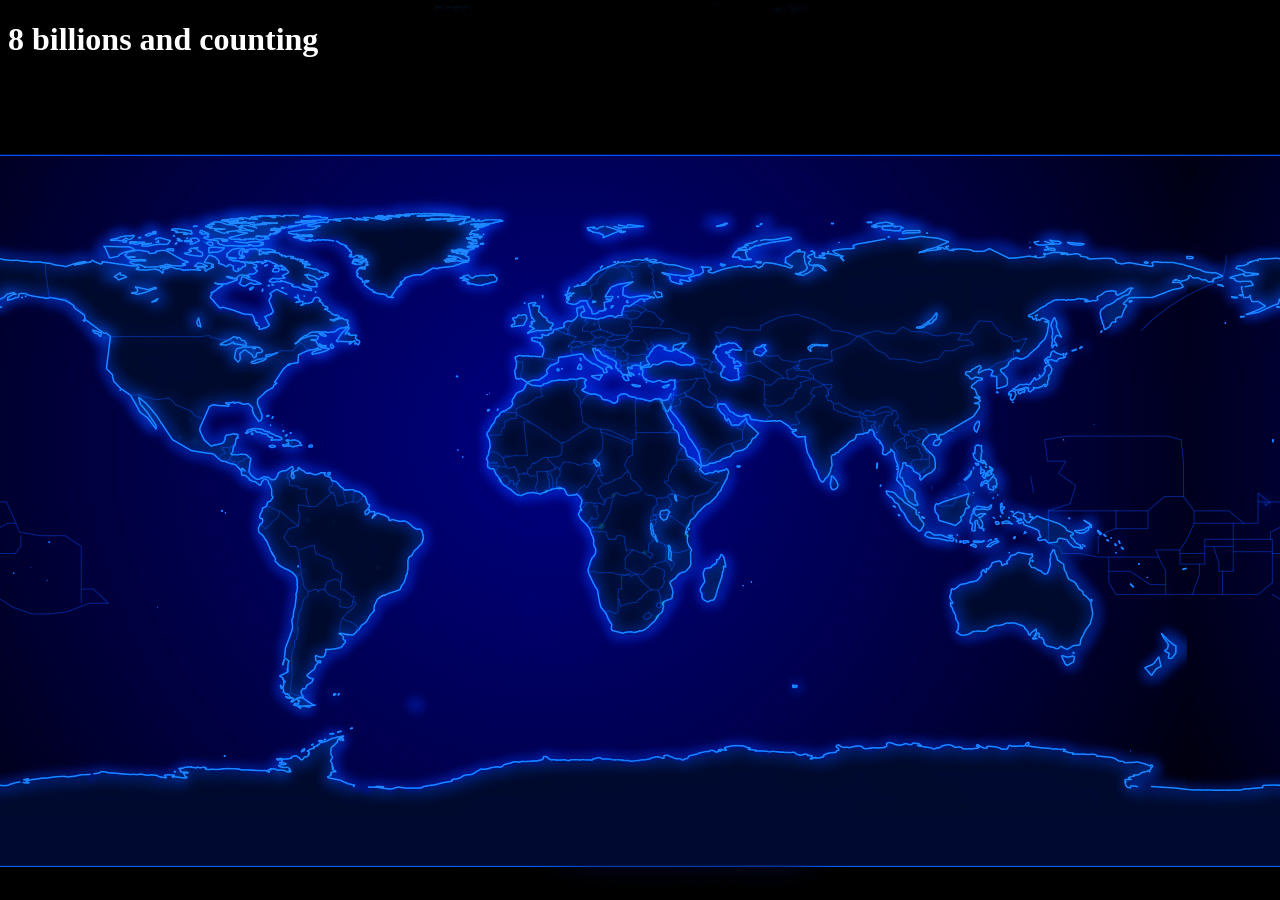
==== index.html @ 6c33806c "initial commit (if time travel was possible)" ====
<!DOCTYPE html>
<html>
    <head>
        <title>hello world</title>
    </head>
    <body>
        <h1 style="color:white;"> 8 billions and counting</h1>
        <p>Better at nights
            <style>
            body {
              background-image: url('planet_earth.jpeg');
            }
            </style>
        </p>
    </body>
</html>
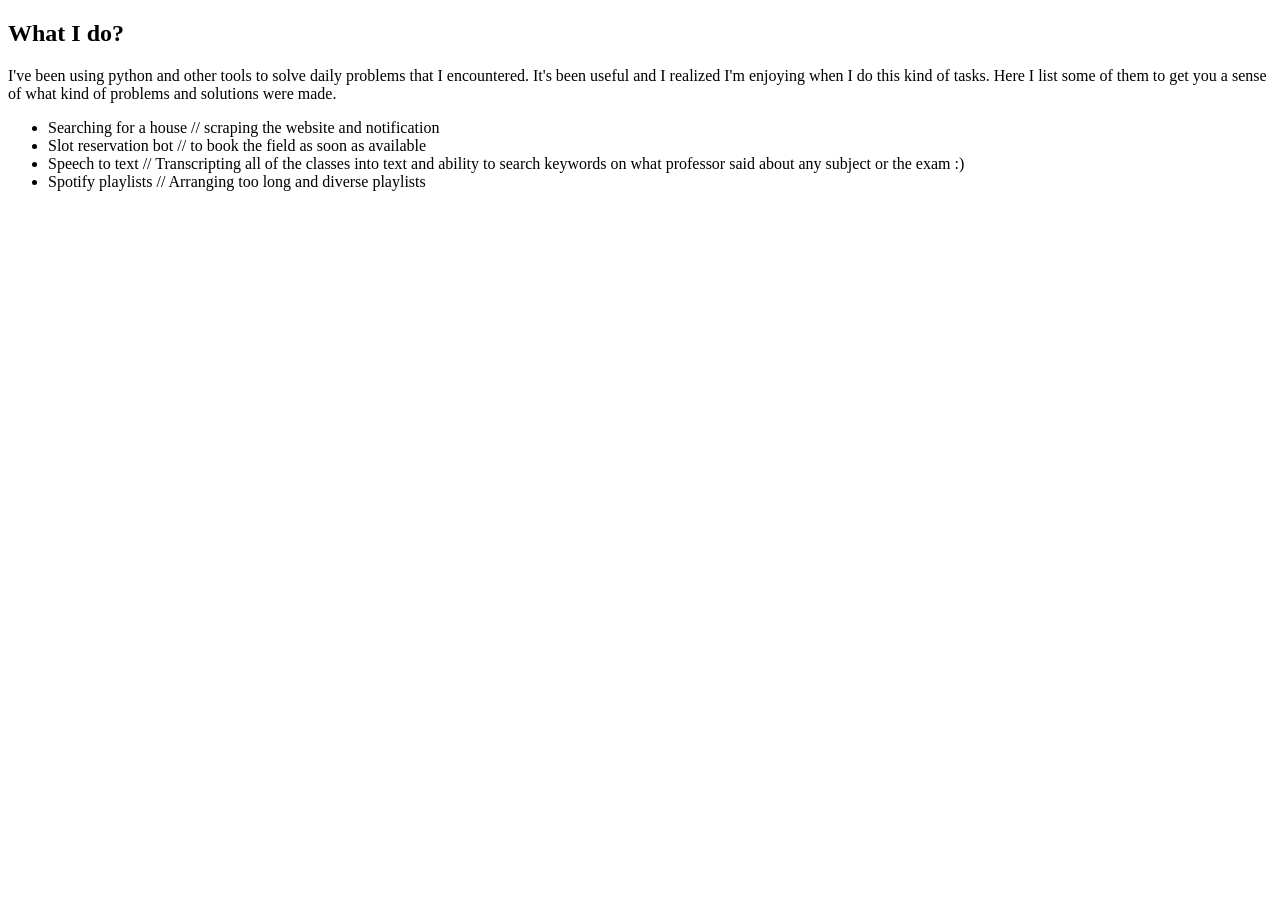
==== commit c1a1b9a4: "ver2" ====
--- a/index.html
+++ b/index.html
@@ -4,14 +4,15 @@
         <title>hello world</title>
     </head>
     <body>
-        <h1 style="color:white;"> 8 billions and counting</h1>
-        <p>Better at nights
-            <style>
-            body {
-              background-image: url('planet_earth.jpeg');
-            }
-            </style>
-        </p>
-    </body>
+        <h2>What I do?</h2>
+        <p> I've been using python and other tools to solve daily problems that I encountered. It's been useful and I realized I'm enjoying when I do this kind of tasks. Here I list some of them to get you a sense of what kind of problems and solutions were made.</p>
+        
+        <ul style="list-style-type:disc;">
+          <li>Searching for a house // scraping the website and notification</li>
+          <li>Slot reservation bot // to book the field as soon as available</li>
+          <li>Speech to text // Transcripting all of the classes into text and ability to search keywords on what professor said about any subject or the exam :) </li>
+          <li>Spotify playlists // Arranging too long and diverse playlists</li>
+        </ul>  
+            </body>
 </html>
 
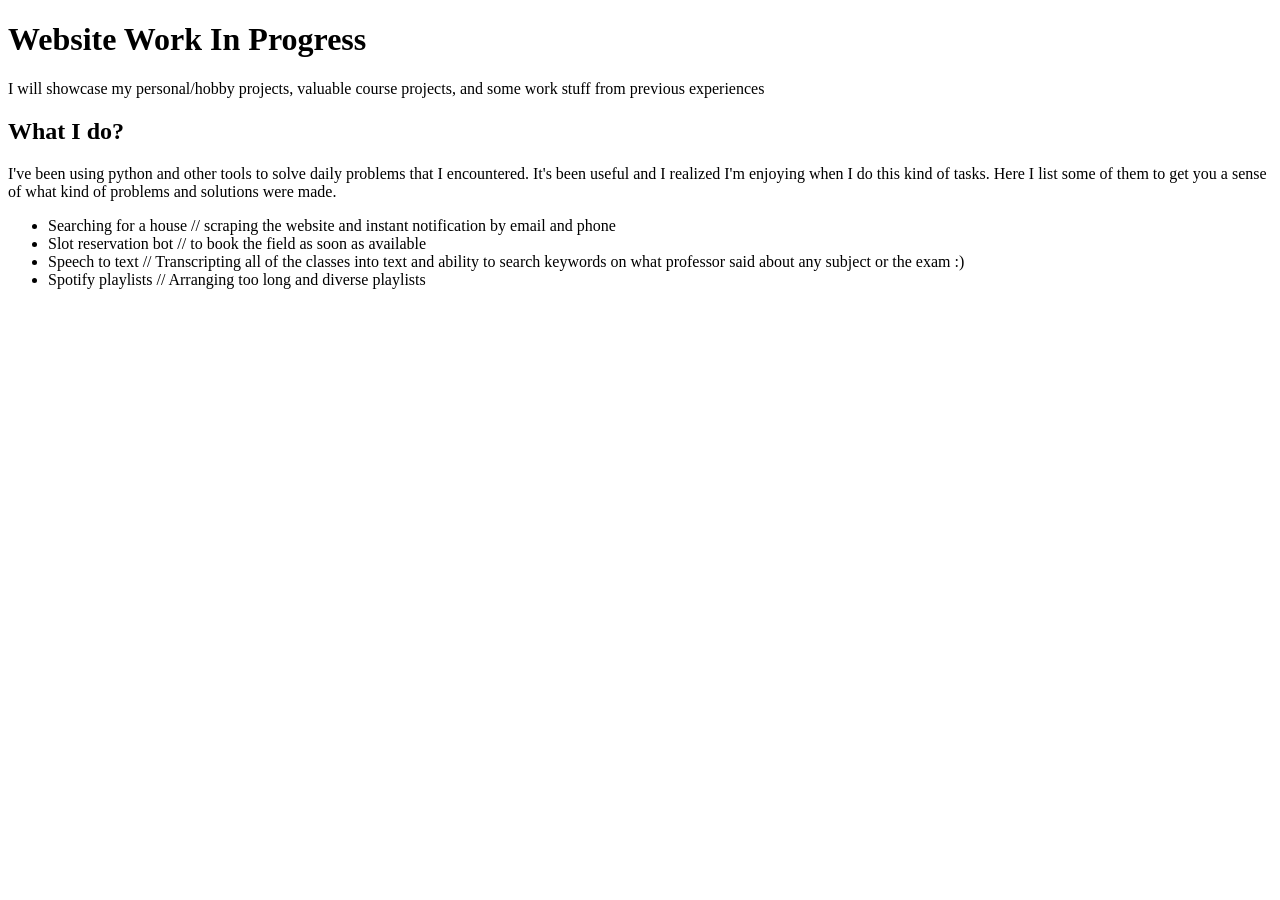
==== commit 77f1754c: "ver1_2" ====
--- a/index.html
+++ b/index.html
@@ -4,11 +4,14 @@
         <title>hello world</title>
     </head>
     <body>
+        <h1> Website Work In Progress</h1>
+        <p> I will showcase my personal/hobby projects, valuable course projects, and some work stuff from previous experiences </p>
+        
         <h2>What I do?</h2>
         <p> I've been using python and other tools to solve daily problems that I encountered. It's been useful and I realized I'm enjoying when I do this kind of tasks. Here I list some of them to get you a sense of what kind of problems and solutions were made.</p>
         
         <ul style="list-style-type:disc;">
-          <li>Searching for a house // scraping the website and notification</li>
+          <li>Searching for a house // scraping the website and instant notification by email and phone</li>
           <li>Slot reservation bot // to book the field as soon as available</li>
           <li>Speech to text // Transcripting all of the classes into text and ability to search keywords on what professor said about any subject or the exam :) </li>
           <li>Spotify playlists // Arranging too long and diverse playlists</li>
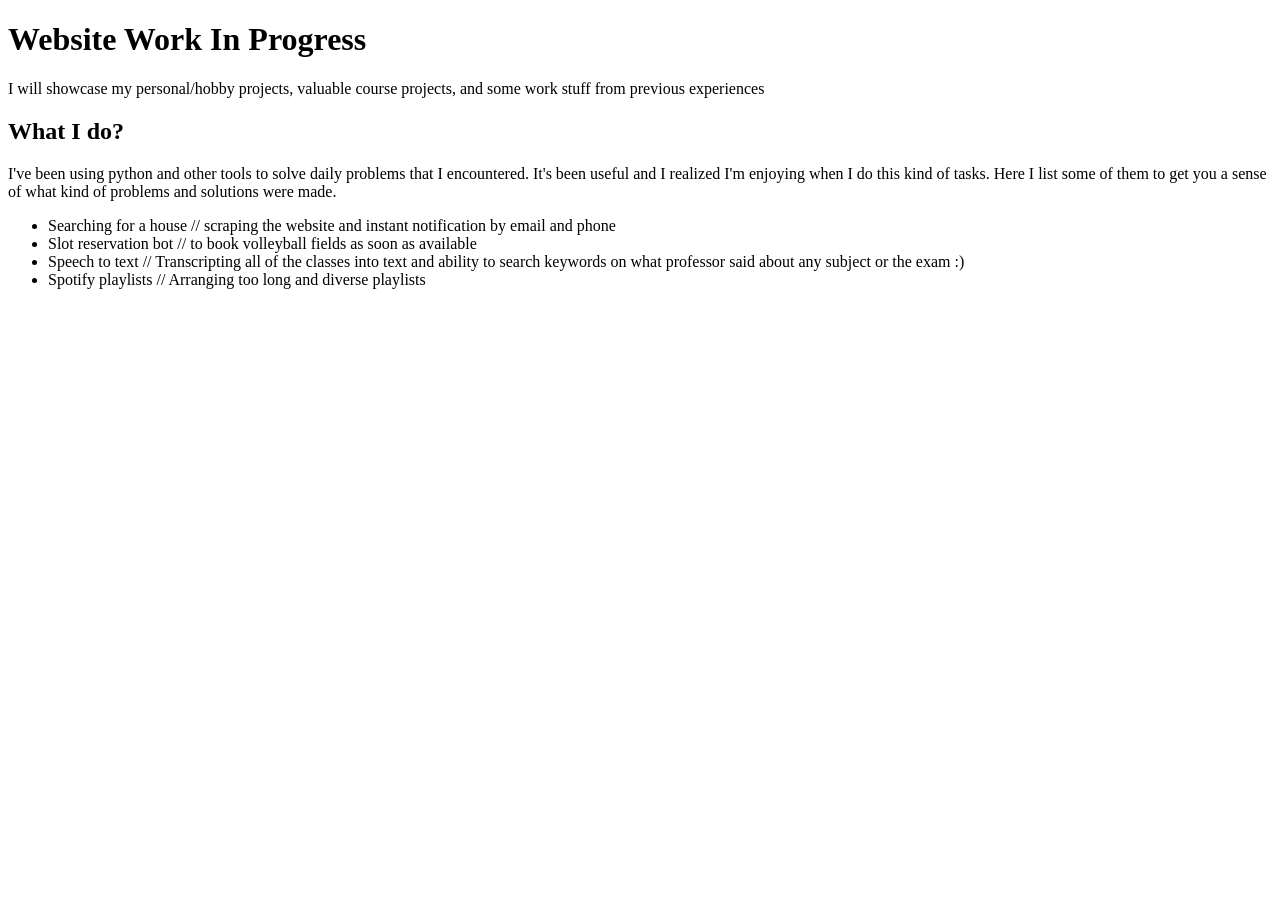
==== commit b2c1ec50: "test" ====
--- a/index.html
+++ b/index.html
@@ -12,7 +12,7 @@
         
         <ul style="list-style-type:disc;">
           <li>Searching for a house // scraping the website and instant notification by email and phone</li>
-          <li>Slot reservation bot // to book the field as soon as available</li>
+          <li>Slot reservation bot // to book volleyball fields as soon as available</li>
           <li>Speech to text // Transcripting all of the classes into text and ability to search keywords on what professor said about any subject or the exam :) </li>
           <li>Spotify playlists // Arranging too long and diverse playlists</li>
         </ul>  
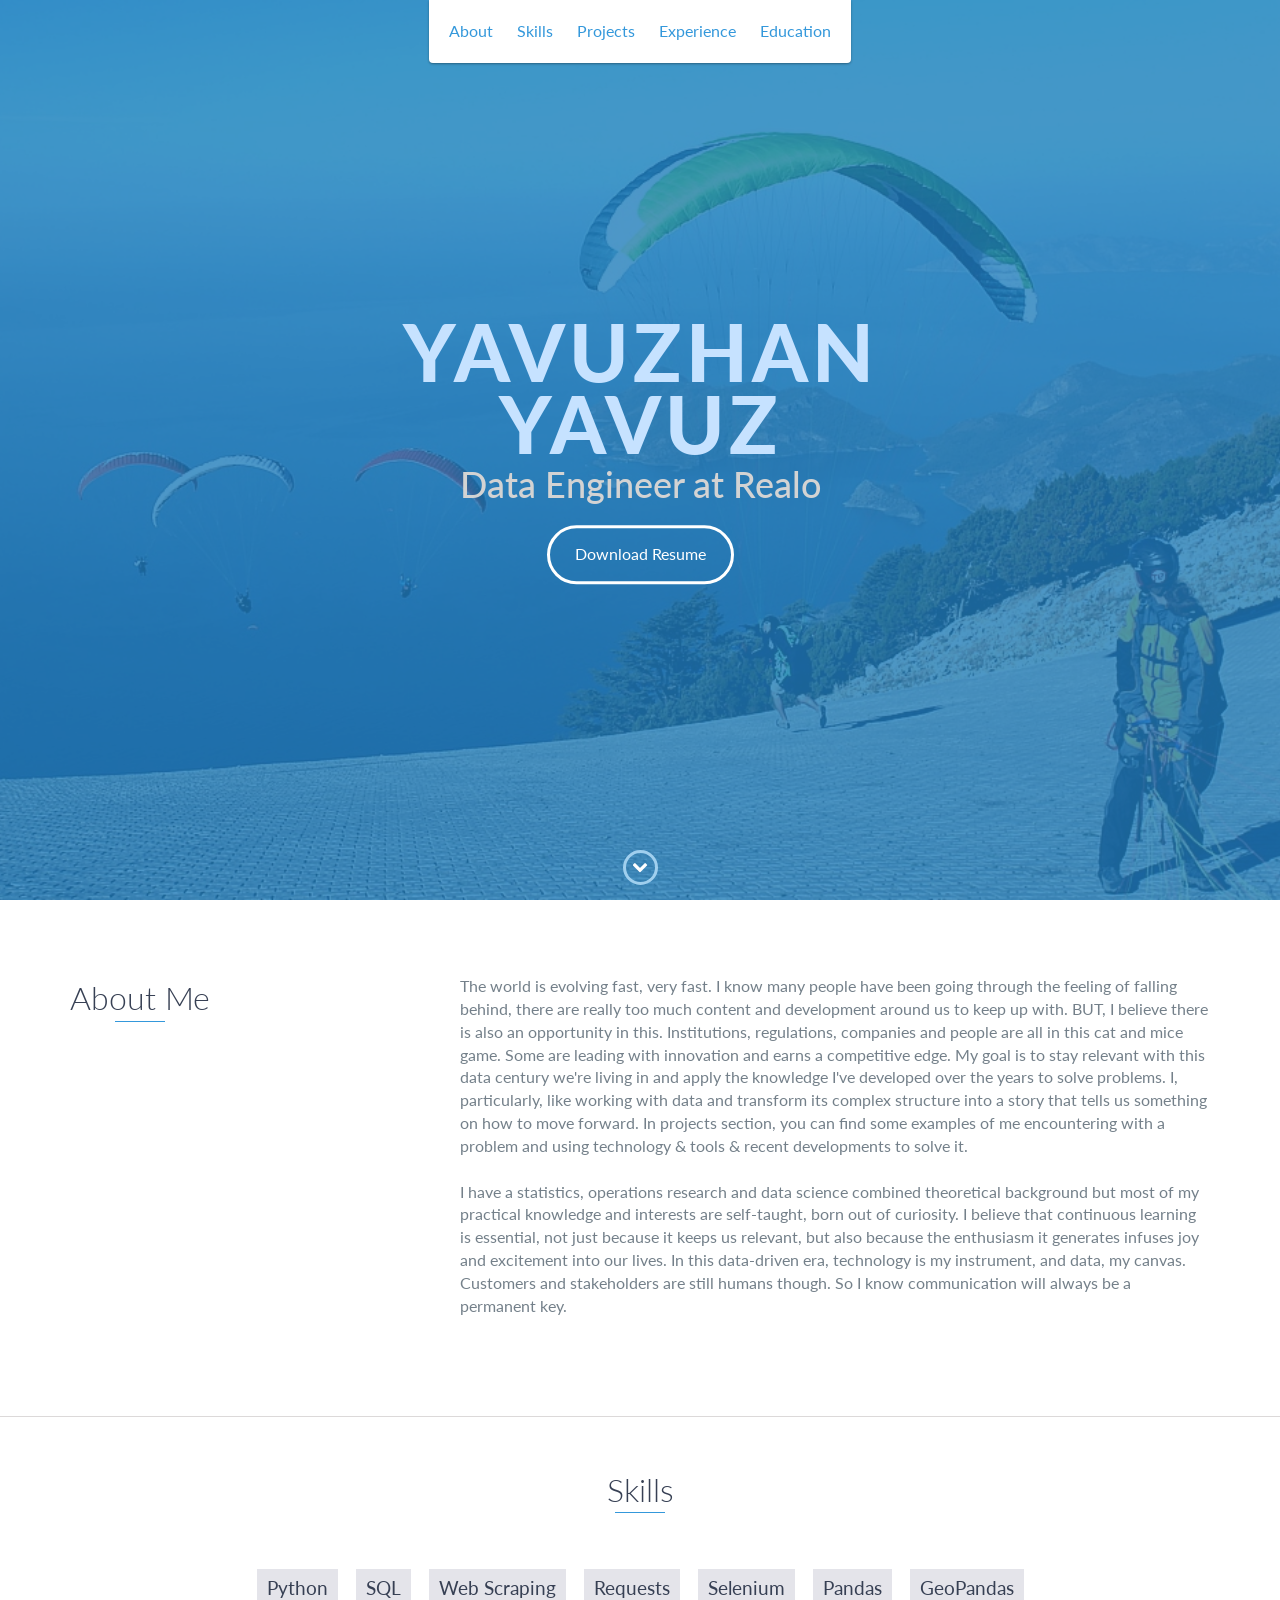
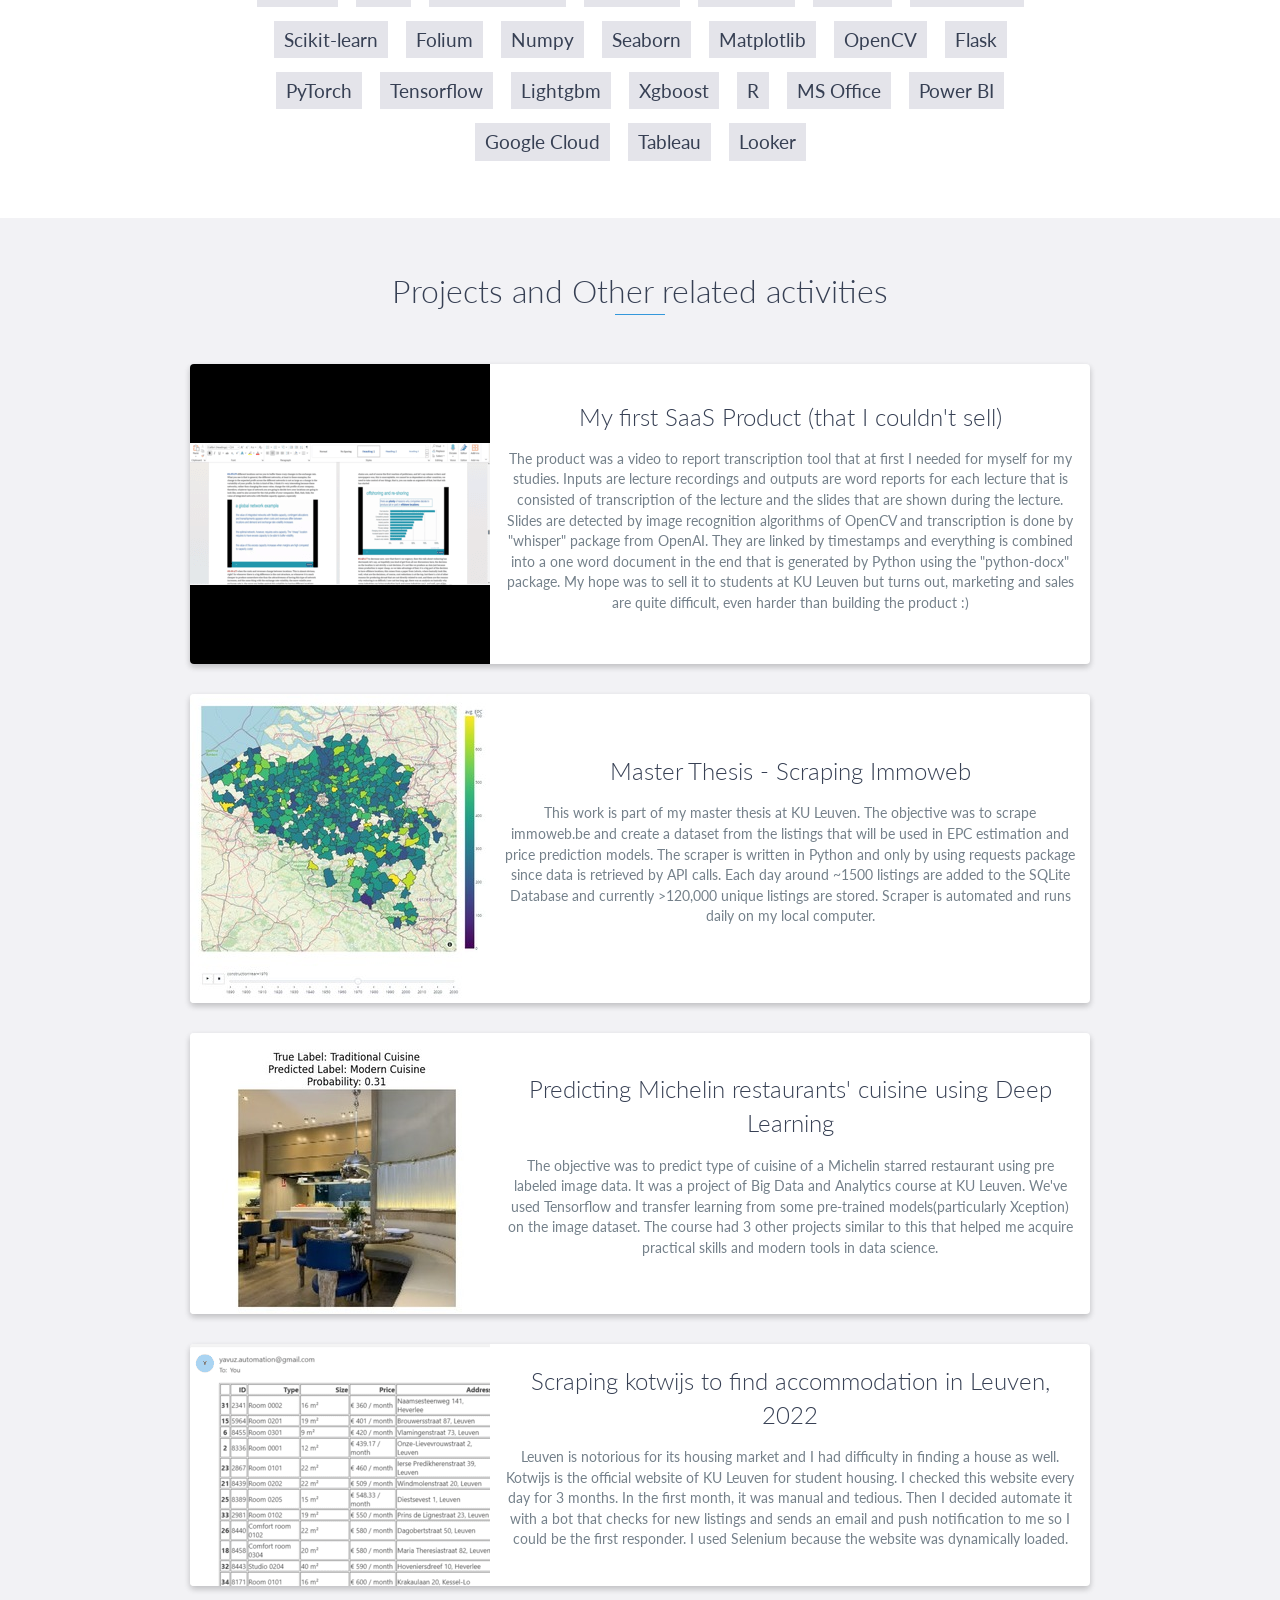
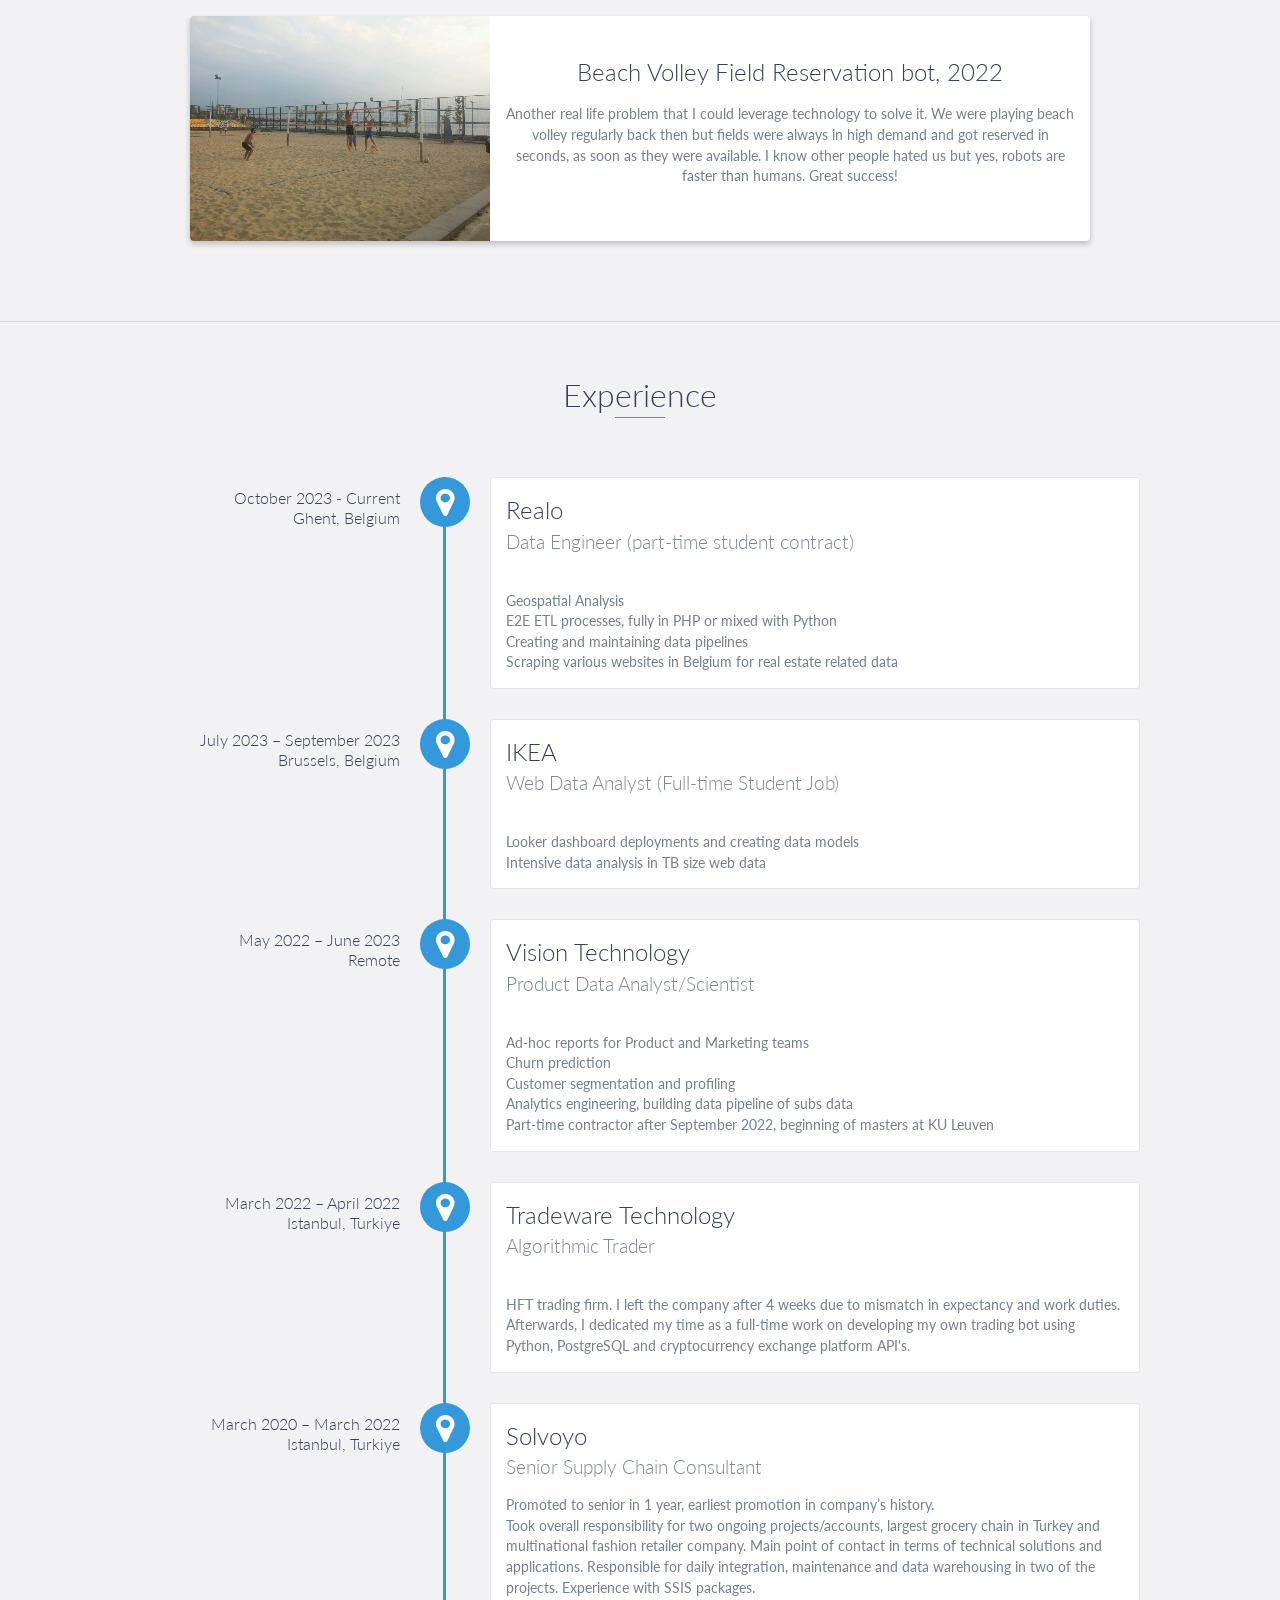
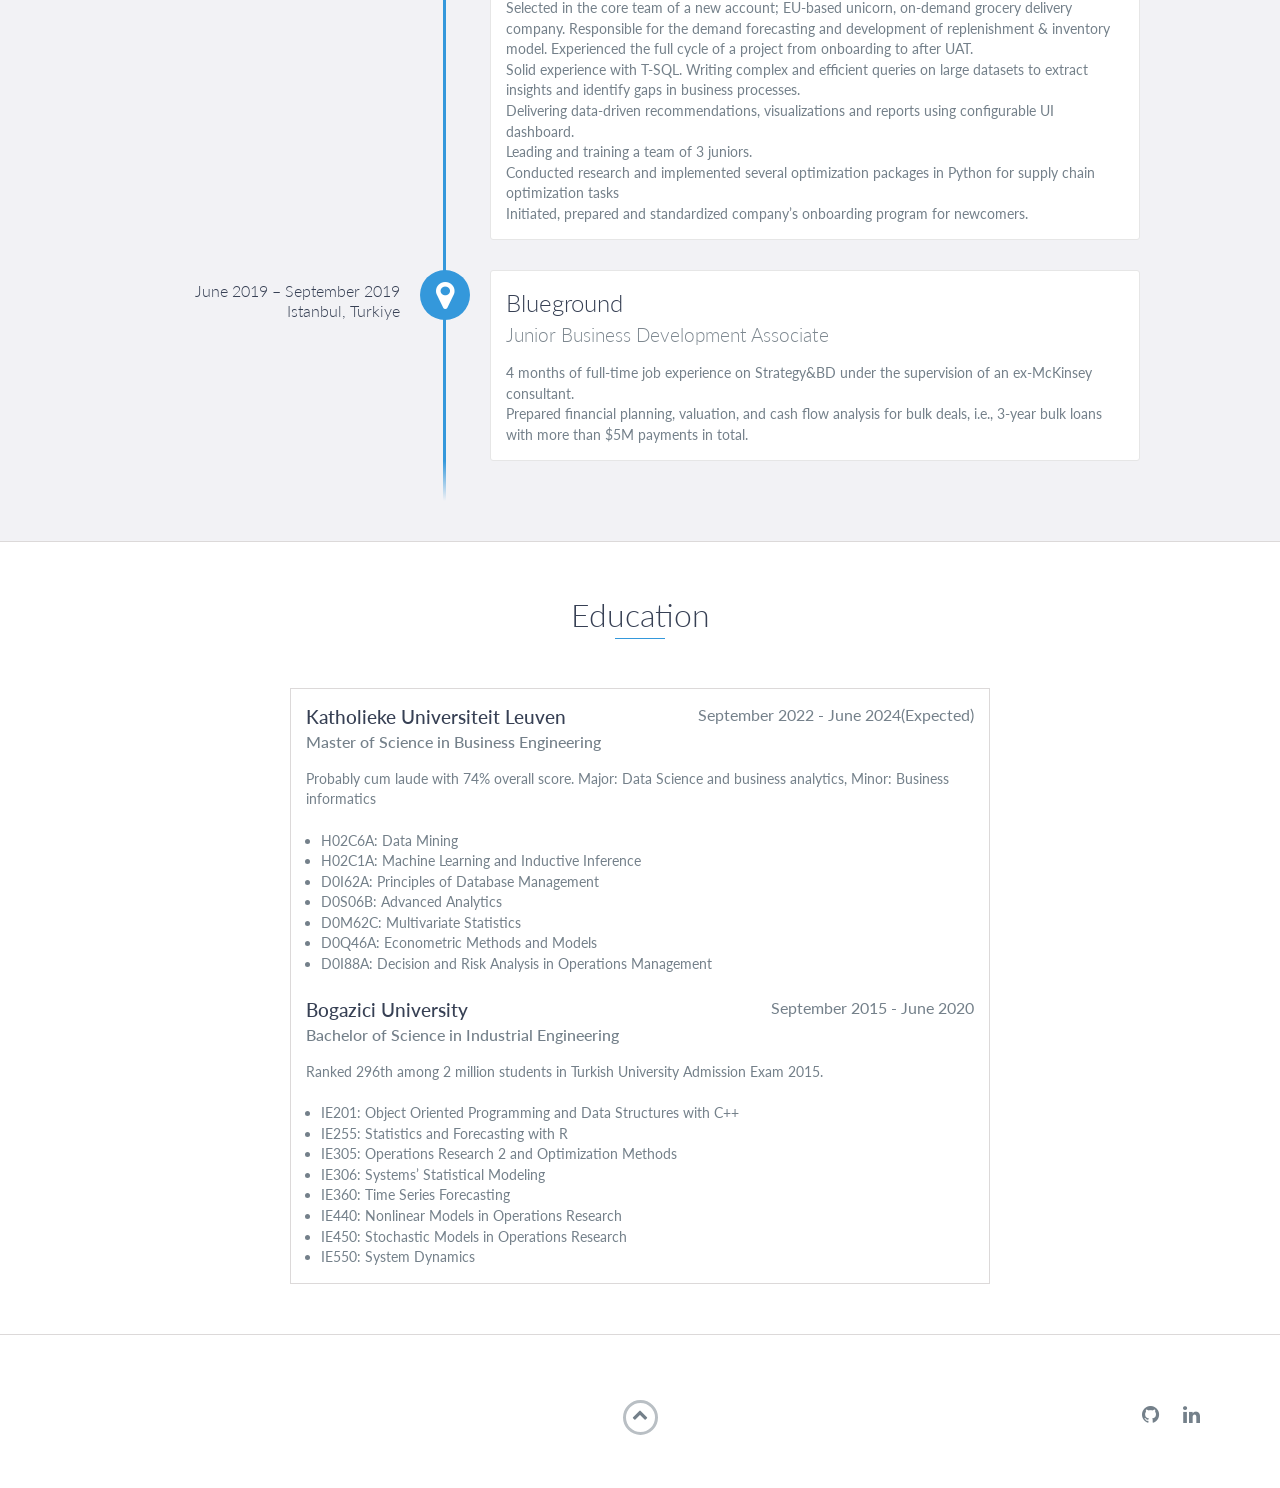
==== commit 912bebf3: "Updated portfolio website" ====
--- a/index.html
+++ b/index.html
@@ -1,21 +1,408 @@
 <!DOCTYPE html>
-<html>
-    <head>
-        <title>hello world</title>
-    </head>
-    <body>
-        <h1> Website Work In Progress</h1>
-        <p> I will showcase my personal/hobby projects, valuable course projects, and some work stuff from previous experiences </p>
+<html class="no-js" lang="en">
+
+<head>
+  <meta charset="utf-8">
+  <meta http-equiv="X-UA-Compatible" content="IE=edge">
+  <meta name="viewport" content="width=device-width, initial-scale=1">
+  <title>Yavuzhan Yavuz</title>
+  <link rel="shortcut icon" href="favicon.ico" type="image/x-icon">
+  <link rel="icon" href="favicon.ico" type="image/x-icon">
+  <link href="https://fonts.googleapis.com/css?family=Lato:300,400,700,900" rel="stylesheet">
+  <link rel="stylesheet" href="libs/font-awesome/css/font-awesome.min.css">
+  <link href="css/bootstrap.min.css" rel="stylesheet">
+  <link href="css/styles.css" rel="stylesheet">
+<script async src="https://www.googletagmanager.com/gtag/js?id=G-ZRK8B5FZNW"></script>
+<script>
+  window.dataLayer = window.dataLayer || [];
+  function gtag(){dataLayer.push(arguments);}
+  gtag('js', new Date());
+
+  gtag('config', 'G-ZRK8B5FZNW');
+</script>
+<script async src="https://www.googletagmanager.com/gtag/js?id=G-M92C95EBDK"></script>
+<script>
+  window.dataLayer = window.dataLayer || [];
+  function gtag(){dataLayer.push(arguments);}
+  gtag('js', new Date());
+
+  gtag('config', 'G-M92C95EBDK');
+</script>
+</head>
+
+<body>
+  <div id="mobile-menu-open" class="shadow-large">
+    <i class="fa fa-bars" aria-hidden="true"></i>
+  </div>
+  <!-- End #mobile-menu-toggle -->
+  <header>
+    <div id="mobile-menu-close">
+      <span>Close</span> <i class="fa fa-times" aria-hidden="true"></i>
+    </div>
+    <ul id="menu" class="shadow">
+      <li>
+        <a href="#about">About</a>
+      </li>
+      <li>
+        <a href="#skills">Skills</a>
+      </li>
+      <li>
+        <a href="#projects">Projects</a>
+      </li>
+      <li>
+        <a href="#experience">Experience</a>
+      </li>
+      <li>
+        <a href="#education">Education</a>
+      </li>
+    </ul>
+  </header>
+  <!-- End header -->
+
+  <div id="lead">
+    <div id="lead-content">
+      <h1>Yavuzhan Yavuz</h1>
+      <h2 style="color:lightgray">Data Engineer at Realo</h2>
+      <a href="YavuzhanYavuz.pdf" download="Resume_YavuzhanYavuz.pdf" class="btn-rounded-white">Download Resume</a>
+    </div>
+    <!-- End #lead-content -->
+
+    <div id="lead-overlay"></div>
+
+    <div id="lead-down">
+      <span>
+        <i class="fa fa-chevron-down" aria-hidden="true"></i>
+      </span>
+    </div>
+    <!-- End #lead-down -->
+  </div>
+  <!-- End #lead -->
+
+  <div id="about">
+    <div class="container">
+      <div class="row">
+        <div class="col-md-4">
+          <h2 class="heading">About Me</h2>
+        </div>
+        <div class="col-md-8">
+          <p>
+            The world is evolving fast, very fast. I know many people have been going through the feeling of falling behind, there are really too much content and development around us to keep up with. BUT, I believe there is also an opportunity in this. Institutions, regulations, companies and people are all in this cat and mice game. Some are leading with innovation and earns a competitive edge.
+            My goal is to stay relevant with this data century we're living in and apply the knowledge I've developed over the years to solve problems. I, particularly, like working with data and transform its complex structure into a story that tells us something on how to move forward. In projects section, you can find some examples of me encountering with a problem and using technology & tools & recent developments to solve it. 
+            <br>
+            <br>
+
+            I have a statistics, operations research and data science combined theoretical background but most of my practical knowledge and interests are self-taught, born out of curiosity.
+            I believe that continuous learning is essential, not just because it keeps us relevant, but also because the enthusiasm it generates infuses joy and excitement into our lives. 
+
+            In this data-driven era, technology is my instrument, and data, my canvas. Customers and stakeholders are still humans though. So I know communication will always be a permanent key.            
+
+            <br>
+            <br>
+          </p>
+        </div>
+      </div>
+    </div>
+  </div>
+  <!-- End #about -->
+  <div id="skills">
+    <h2 class="heading">Skills</h2>
+    <ul>
+      <li>Python</li>
+      <li>SQL</li>
+      <li>Web Scraping</li>
+      <li>Requests</li>
+      <li>Selenium</li>
+      <li>Pandas</li>
+      <li>GeoPandas</li>
+      <li>Scikit-learn</li>
+      <li>Folium</li>
+      <li>Numpy</li>
+      <li>Seaborn</li>
+      <li>Matplotlib</li>
+      <li>OpenCV</li>
+      <li>Flask</li>
+      <li>PyTorch</li>
+      <li>Tensorflow</li>
+      <li>Lightgbm</li>
+      <li>Xgboost</li>
+      <li>R</li>
+      <li>MS Office</li>
+      <li>Power BI</li>
+      <li>Google Cloud</li>
+      <li>Tableau</li>
+      <li>Looker</li>
+    </ul>
+  </div>
+  <!-- End #skills -->
+
+  <div id="projects" class="background-alt">
+    <h2 class="heading">Projects and Other related activities</h2>
+    <div class="container">
+      <div class="row">
+        <div class="project shadow-large">
+          <div class="project-image">
+            <img src="images/product_small.png" />
+          </div>
+          <!-- End .project-image -->
+          <div class="project-info">
+            <h3>My first SaaS Product (that I couldn't sell) </h3>
+            <p>
+            The product was a video to report transcription tool that at first I needed for myself for my studies. Inputs are lecture recordings and outputs
+            are word reports for each lecture that is consisted of transcription of the lecture and the slides that are shown during the lecture. Slides are detected by 
+            image recognition algorithms of OpenCV and transcription is done by "whisper" package from OpenAI. They are linked by timestamps and everything is combined into a one word document in the end 
+            that is generated by Python using the "python-docx" package. My hope was to sell it to students at KU Leuven but turns out, marketing and sales are quite difficult, even harder than building the product :)
+            </p>
+          </div>
+          <!-- End .project-info -->
+        </div>
+        <!-- End .project -->
+        <div class="project shadow-large">
+          <div class="project-image">
+            <img src="images/thesis.jpg" />
+          </div>
+          <!-- End .project-image -->
+          <div class="project-info">
+            <h3>Master Thesis - Scraping Immoweb</h3>
+            <p>
+              This work is part of my master thesis at KU Leuven. 
+              The objective was to scrape immoweb.be and create a dataset from the listings that will be used in EPC estimation and price prediction models.
+              The scraper is written in Python and only by using requests package since data is retrieved by API calls. 
+              Each day around ~1500 listings are added to the SQLite Database and currently >120,000 unique listings are stored.
+              Scraper is automated and runs daily on my local computer.
+            </p>
+          </div>
+          <!-- End .project-info -->
+        </div>
+        <!-- End .project -->
+        <div class="project shadow-large">
+          <div class="project-image">
+            <img src="images/cuisine.jpg" />
+          </div>
+          <!-- End .project-image -->
+          <div class="project-info">
+            <h3>Predicting Michelin restaurants' cuisine using Deep Learning</h3>
+            <p>
+              The objective was to predict type of cuisine of a Michelin starred restaurant using pre labeled image data. It was a project of Big Data and Analytics course at KU Leuven.
+              We've used Tensorflow and transfer learning from some pre-trained models(particularly Xception) on the image dataset. The course had 3 other projects similar to this that helped me acquire practical skills and modern tools in data science.
+            </p>
+          </div>
+          <!-- End .project-info -->
+        </div>
+        <!-- End .project -->
+        <div class="project shadow-large">
+          <div class="project-image">
+            <img src="images/automation.png" />
+          </div>
+          <!-- End .project-image -->
+          <div class="project-info">
+            <h3>Scraping kotwijs to find accommodation in Leuven, 2022</h3>
+            <p>
+              Leuven is notorious for its housing market and I had difficulty in finding a house as well. Kotwijs is the official website of KU Leuven for student housing. 
+              I checked this website every day for 3 months. In the first month, it was manual and tedious. Then I decided automate it with a bot that checks for new listings and sends an email and push notification to me so I could
+              be the first responder. I used Selenium because the website was dynamically loaded. 
+            </p>
+          </div>
+          <!-- End .project-info -->
+        </div>
+        <!-- End .project -->
+        <div class="project shadow-large">
+          <div class="project-image">
+            <img src="images/beachvolley.jpg" />
+          </div>
+          <!-- End .project-image -->
+          <div class="project-info">
+            <h3>Beach Volley Field Reservation bot, 2022</h3>
+            <p>
+              Another real life problem that I could leverage technology to solve it. We were playing beach volley regularly back then but fields were always in high demand and got reserved in seconds, as soon as they were available.
+              I know other people hated us but yes, robots are faster than humans. Great success!
+            </p>
+          </div>
+          <!-- End .project-info -->
+        </div>
+
+
+        <!-- End .project -->
+
+      </div>
+    </div>
+  </div>
+  <!-- End #projects -->
+
+  <div id="experience" class="background-alt">
+    <h2 class="heading">Experience</h2>
+    <div id="experience-timeline">
+      <div data-date="October 2023 - Current" data-location="Ghent, Belgium">
+        <h3>Realo</h3>
+        <h4>Data Engineer (part-time student contract)</h4>
+        <p>
+          <br>Geospatial Analysis
+          <br>E2E ETL processes, fully in PHP or mixed with Python
+          <br>Creating and maintaining data pipelines 
+          <br>Scraping various websites in Belgium for real estate related data
+        </p>
+      </div>
+      <div data-date="July 2023 – September 2023" data-location="Brussels, Belgium">
+        <h3>IKEA</h3>
+        <h4>Web Data Analyst (Full-time Student Job) </h4>
+        <p>
+          <br> Looker dashboard deployments and creating data models
+          <br> Intensive data analysis in TB size web data
+        </p>
+      </div>
+      <div data-date="May 2022 – June 2023" data-location="Remote">
+        <h3>Vision Technology</h3>
+        <h4>Product Data Analyst/Scientist</h4>
+        <p>
+          <br> Ad-hoc reports for Product and Marketing teams
+          <br> Churn prediction
+          <br> Customer segmentation and profiling
+          <br> Analytics engineering, building data pipeline of subs data
+          <br> Part-time contractor after September 2022, beginning of masters at KU Leuven
+        </p>
+      </div>
+      <div data-date="March 2022 – April 2022" data-location="Istanbul, Turkiye">
+        <h3>Tradeware Technology</h3>
+        <h4>Algorithmic Trader</h4>
+        <p>
+          <br> HFT trading firm.
+          I left the company after 4 weeks due to mismatch in expectancy and work duties. Afterwards, I dedicated my time as a full-time work on developing my own trading bot using Python, PostgreSQL and cryptocurrency exchange platform API's.
+          <br>
+        </p>
+      </div>
+      <div data-date="March 2020 – March 2022" data-location="Istanbul, Turkiye">
+        <h3>Solvoyo</h3>
+        <h4>Senior Supply Chain Consultant</h4>
+          <p>Promoted to senior in 1 year, earliest promotion in company’s history.<br>
+            Took overall responsibility for two ongoing projects/accounts, largest grocery chain in Turkey and multinational fashion retailer company. Main point of contact in terms of technical solutions and applications. Responsible for daily integration, maintenance and data warehousing in two of the projects. Experience with SSIS packages.<br>
+            Selected in the core team of a new account; EU-based unicorn, on-demand grocery delivery company. Responsible for the demand forecasting and development of replenishment & inventory model. Experienced the full cycle of a project from onboarding to after UAT.<br>
+            Solid experience with T-SQL. Writing complex and efficient queries on large datasets to extract insights and identify gaps in business processes.<br>
+            Delivering data-driven recommendations, visualizations and reports using configurable UI dashboard.<br>
+            Leading and training a team of 3 juniors.<br>
+            Conducted research and implemented several optimization packages in Python for supply chain optimization tasks<br>
+            Initiated, prepared and standardized company’s onboarding program for newcomers.</p>
+      </div>
+
+      <div data-date="June 2019 – September 2019" data-location="Istanbul, Turkiye">
+        <h3>Blueground</h3>
+        <h4>Junior Business Development Associate</h4>
+        <p>4 months of full-time job experience on Strategy&BD under the supervision of an ex-McKinsey consultant.<br>
+          Prepared financial planning, valuation, and cash flow analysis for bulk deals, i.e., 3-year bulk loans with more than $5M payments in total.<br>
+      </div>
+    </div>
+  </div>
+  <!-- End #experience -->
+
+  <div id="education">
+    <h2 class="heading">Education</h2>
+    <div class="education-block">
+      <h3>Katholieke Universiteit Leuven</h3>
+      <span class="education-date">September 2022 - June 2024(Expected)</span>
+      <h4>Master of Science in Business Engineering</h4>
+      <p>
+        Probably cum laude with 74% overall score. Major: Data Science and business analytics, Minor: Business informatics
+        <br>
         
-        <h2>What I do?</h2>
-        <p> I've been using python and other tools to solve daily problems that I encountered. It's been useful and I realized I'm enjoying when I do this kind of tasks. Here I list some of them to get you a sense of what kind of problems and solutions were made.</p>
+        <br></p>
+      <ul>
+        <li>
+          H02C6A: Data Mining
+        </li>
+        <li>
+          H02C1A: Machine Learning and Inductive Inference
+        </li>
+        <li>
+          D0I62A: Principles of Database Management
+        </li>
+        <li>
+          D0S06B: Advanced Analytics
+        </li>
+        <li>
+          D0M62C: Multivariate Statistics
+        </li>
+        <li>
+          D0Q46A: Econometric Methods and Models
+        </li>
+        <li>
+          D0I88A: Decision and Risk Analysis in Operations Management
+        </li>
+      </ul>
+      <br>
         
-        <ul style="list-style-type:disc;">
-          <li>Searching for a house // scraping the website and instant notification by email and phone</li>
-          <li>Slot reservation bot // to book volleyball fields as soon as available</li>
-          <li>Speech to text // Transcripting all of the classes into text and ability to search keywords on what professor said about any subject or the exam :) </li>
-          <li>Spotify playlists // Arranging too long and diverse playlists</li>
-        </ul>  
-            </body>
+      <h3>Bogazici University</h3>
+      <span class="education-date">September 2015 - June 2020</span>
+      <h4>Bachelor of Science in Industrial Engineering</h4>
+      <p>
+        Ranked 296th among 2 million students in Turkish University Admission Exam 2015.<br><br></p>
+      <ul>
+        <li>
+          IE201: Object Oriented Programming and Data Structures with C++
+        </li>
+        <li>
+          IE255: Statistics and Forecasting with R
+        </li>
+        <li>
+          IE305: Operations Research 2 and Optimization Methods
+        </li>
+        <li>
+          IE306: Systems’ Statistical Modeling
+        </li>
+        <li>
+          IE360: Time Series Forecasting
+        </li>
+        <li>
+          IE440: Nonlinear Models in Operations Research
+        </li>
+        <li>
+          IE450: Stochastic Models in Operations Research
+        </li>
+        <li>
+          IE550: System Dynamics
+        </li>
+      </ul>
+    </div>
+    <!-- End .education-block -->
+
+    <!-- <div class="education-block">
+            <h3>Bogazici University</h3>
+            <span class="education-date">September 2015 - June 2020 (Expected)</span>
+            <h4>Bachelor of Science in Industrial Engineering</h4>
+
+        </div>-->
+    <!-- End .education-block -->
+  </div>
+  <!-- End #education -->
+
+
+  <footer>
+    <div class="container">
+      <div class="row">
+        <div class="col-sm-5 copyright">
+
+        </div>
+        <div class="col-sm-2 top">
+          <span id="to-top">
+            <i class="fa fa-chevron-up" aria-hidden="true"></i>
+          </span>
+        </div>
+        <div class="col-sm-5 social">
+          <ul>
+            <li>
+              <a href="https://github.com/yavuzhanyavuz/" target="_blank"><i class="fa fa-github"
+                  aria-hidden="true"></i></a>
+            </li>
+            <li>
+              <a href="https://www.linkedin.com/in/yavuzhanyavuz/" target="_blank"><i
+                  class="fa fa-linkedin" aria-hidden="true"></i></a>
+            </li>
+          </ul>
+        </div>
+      </div>
+    </div>
+  </footer>
+  <!-- End footer -->
+
+  <script src="https://ajax.googleapis.com/ajax/libs/jquery/1.12.4/jquery.min.js"></script>
+  <script src="js/scripts.min.js"></script>
+</body>
+
 </html>
-
--- a/css/styles.css
+++ b/css/styles.css
@@ -0,0 +1,724 @@
+/*!
+    Title: Dev Portfolio Template
+    Version: 1.2.1
+    Last Change: 08/28/2017
+    Author: Ryan Fitzgerald
+    Repo: https://github.com/RyanFitzgerald/devportfolio-template
+    Issues: https://github.com/RyanFitzgerald/devportfolio-template/issues
+
+    Description: This file contains all the styles associated with the page
+    that don't come from third party libraries. This file gets compiled using
+    Gulp and send to the /css folder which is then loaded on the page.
+*/
+/*
+    File Contents:
+
+        1. Variables
+        2. Mixins
+        3. Global Styles
+        4. Lead Styles
+        5. About Styles
+        6. Experience Styles
+        7. Education Styles
+        8. Project Styles
+        9. Skills Styles
+        10. Contact Styles
+        11. Optional Section Styles
+        12. Media Queries
+*/
+/*
+    ------------------------
+    ----- 1. Variables -----
+    ------------------------
+*/
+/*
+    ---------------------
+    ----- 2. Mixins -----
+    ---------------------
+*/
+/*
+    ----------------------------
+    ----- 3. Global Styles -----
+    ----------------------------
+*/
+body {
+  font-family: 'Lato', sans-serif;
+  font-size: 16px; }
+  body.active {
+    overflow: hidden;
+    z-index: -1; }
+
+.no-js #experience-timeline > div {
+  background: #fff;
+  padding: 10px;
+  margin-bottom: 10px;
+  border: 1px solid #dcd9d9; }
+  .no-js #experience-timeline > div h3 {
+    font-size: 1.5em;
+    font-weight: 300;
+    color: #374054;
+    display: inline-block;
+    margin: 0; }
+  .no-js #experience-timeline > div h4 {
+    font-size: 1.2em;
+    font-weight: 300;
+    color: #7e8890;
+    margin: 0 0 15px 0; }
+  .no-js #experience-timeline > div p {
+    color: #74808a;
+    font-size: 0.9em;
+    margin: 0; }
+
+.no-js #experience-timeline:before, .no-js #experience-timeline:after {
+  content: none; }
+
+@keyframes dropHeader {
+  0% {
+    transform: translateY(-100%); }
+  100% {
+    transform: translateY(0); } }
+
+header {
+  position: absolute;
+  top: 0;
+  left: 0;
+  right: 0;
+  text-align: center;
+  z-index: 10;
+  animation-name: dropHeader;
+  animation-iteration-count: 1;
+  animation-timing-function: ease;
+  animation-duration: 0.75s; }
+  header ul {
+    display: inline-block;
+    background: #fff;
+    text-align: center;
+    padding: 10px;
+    margin: 0;
+    border-bottom-right-radius: 4px;
+    border-bottom-left-radius: 4px; }
+  header li {
+    display: inline-block; }
+  header a {
+    display: block;
+    color: #3498db;
+    padding: 10px; }
+    header a:hover {
+      color: #217dbb;
+      text-decoration: none;
+      background: #eee;
+      border-radius: 4px; }
+    header a:focus {
+      color: #3498db;
+      text-decoration: none; }
+  header.active {
+    display: block; }
+  header.sticky {
+    position: fixed;
+    z-index: 999; }
+
+#menu.active {
+  display: block; }
+
+#mobile-menu-open {
+  display: none;
+  cursor: pointer;
+  position: fixed;
+  right: 15px;
+  top: 10px;
+  color: #3498db;
+  font-size: 1.5em;
+  z-index: 20;
+  padding: 0 7px;
+  border-radius: 4px;
+  background: #fff; }
+
+#mobile-menu-close {
+  display: none;
+  text-align: right;
+  width: 100%;
+  background: #fff;
+  font-size: 1.5em;
+  padding-right: 15px;
+  padding-top: 10px;
+  cursor: pointer;
+  color: #3498db; }
+  #mobile-menu-close span {
+    font-size: 0.5em;
+    text-transform: uppercase; }
+  #mobile-menu-close i {
+    vertical-align: middle; }
+
+footer {
+  padding: 50px 0; }
+
+.copyright {
+  padding-top: 20px; }
+  .copyright p {
+    margin: 0;
+    color: #74808a; }
+
+.top {
+  text-align: center; }
+  .top span {
+    cursor: pointer;
+    display: block;
+    margin: 15px auto 0 auto;
+    width: 35px;
+    height: 35px;
+    border-radius: 50%;
+    border: 3px solid #b9bfc4;
+    text-align: center; }
+  .top i {
+    color: #74808a; }
+
+.social {
+  text-align: right; }
+  .social ul {
+    margin: 5px 0 0 0;
+    padding: 0; }
+  .social li {
+    display: inline-block;
+    font-size: 1.25em;
+    list-style: none; }
+  .social a {
+    display: block;
+    color: #74808a;
+    padding: 10px; }
+    .social a:hover {
+      color: #3498db; }
+
+.btn-rounded-white {
+  display: inline-block;
+  color: #fff;
+  padding: 15px 25px;
+  border: 3px solid #fff;
+  border-radius: 30px;
+  transition: 0.5s ease all; }
+  .btn-rounded-white:hover {
+    color: #3498db;
+    background: #fff;
+    text-decoration: none; }
+
+.shadow {
+  box-shadow: 0 1px 3px rgba(0, 0, 0, 0.12), 0 1px 2px rgba(0, 0, 0, 0.24); }
+
+.shadow-large {
+  box-shadow: 0 3px 6px rgba(0, 0, 0, 0.08), 0 3px 6px rgba(0, 0, 0, 0.15); }
+
+.heading {
+  position: relative;
+  display: inline-block;
+  font-size: 2em;
+  font-weight: 300;
+  margin: 0 0 30px 0; }
+  .heading:after {
+    position: absolute;
+    content: '';
+    top: 100%;
+    height: 1px;
+    width: 50px;
+    left: 0;
+    right: 0;
+    margin: 0 auto;
+    background: #3498db; }
+
+.background-alt {
+  background: #f2f2f5; }
+
+/*
+    --------------------------
+    ----- 4. Lead Styles -----
+    --------------------------
+*/
+#lead {
+  position: relative;
+  height: 100vh;
+  min-height: 500px;
+  max-height: 1080px;
+  background: url(../images/lead-paragliding.jpg);
+  background-size: cover;
+  background-position: center 20%;
+  padding: 15px;
+  overflow: hidden; }
+
+#lead-content {
+  position: absolute;
+  z-index: 10;
+  top: 50%;
+  left: 50%;
+  transform: translate(-50%, -50%);
+  text-align: center; }
+  #lead-content h1, #lead-content h2 {
+    margin: 0; }
+  #lead-content h1 {
+    color: #c6e2ff;
+    font-weight: 900;
+    font-size: 5em;
+    text-transform: uppercase;
+    letter-spacing: 0.05em;
+    line-height: 0.9em; }
+  #lead-content h2 {
+    color: #a0cfee;
+    font-weight: 500;
+    font-size: 2.25em;
+    margin-bottom: 15px; }
+
+#lead-overlay {
+  position: absolute;
+  height: 100%;
+  width: 100%;
+  top: 0;
+  right: 0;
+  bottom: 0;
+  left: 0;
+  background: rgba(33, 125, 187, 0.8);
+  z-index: 1; }
+
+#lead-down {
+  position: absolute;
+  left: 0;
+  right: 0;
+  width: 100%;
+  text-align: center;
+  z-index: 10;
+  bottom: 15px;
+  color: #fff; }
+  #lead-down span {
+    cursor: pointer;
+    display: block;
+    margin: 0 auto;
+    width: 35px;
+    height: 35px;
+    border-radius: 50%;
+    border: 3px solid #a0cfee;
+    text-align: center; }
+  #lead-down i {
+    animation: pulsate 1.5s ease;
+    animation-iteration-count: infinite;
+    padding-top: 5px; }
+
+@keyframes pulsate {
+  0% {
+    transform: scale(1, 1); }
+  50% {
+    transform: scale(1.2, 1.2); }
+  100% {
+    transform: scale(1, 1); } }
+
+/*
+    ---------------------------
+    ----- 5. About Styles -----
+    ---------------------------
+*/
+#about {
+  padding: 75px 15px;
+  border-bottom: 1px solid #dcd9d9; }
+  #about h2 {
+    color: #374054; }
+  #about p {
+    color: #74808a;
+    margin: 0; }
+
+/*
+    --------------------------------
+    ----- 6. Experience Styles -----
+    --------------------------------
+*/
+#experience {
+  padding: 50px 15px;
+  text-align: center;
+  border-bottom: 1px solid #dcd9d9; }
+  #experience h2 {
+    color: #374054; }
+
+#experience-timeline {
+  margin: 30px auto 0 auto;
+  position: relative;
+  max-width: 1000px; }
+  #experience-timeline:before {
+    position: absolute;
+    content: '';
+    top: 0;
+    bottom: 0;
+    left: 303px;
+    right: auto;
+    height: 100%;
+    width: 3px;
+    background: #3498db;
+    z-index: 0; }
+  #experience-timeline:after {
+    position: absolute;
+    content: '';
+    width: 3px;
+    height: 40px;
+    background: #3498db;
+    background: linear-gradient(to bottom, #3498db, rgba(52, 152, 219, 0));
+    top: 100%;
+    left: 303px; }
+
+.vtimeline-content {
+  margin-left: 350px;
+  background: #fff;
+  border: 1px solid #e6e6e6;
+  padding: 15px;
+  border-radius: 3px;
+  text-align: left; }
+  .vtimeline-content h3 {
+    font-size: 1.5em;
+    font-weight: 300;
+    color: #374054;
+    display: inline-block;
+    margin: 0; }
+  .vtimeline-content h4 {
+    font-size: 1.2em;
+    font-weight: 300;
+    color: #7e8890;
+    margin: 0 0 15px 0; }
+  .vtimeline-content p {
+    color: #74808a;
+    font-size: 0.9em;
+    margin: 0; }
+
+.vtimeline-point {
+  position: relative;
+  display: block;
+  vertical-align: top;
+  margin-bottom: 30px; }
+
+.vtimeline-icon {
+  position: relative;
+  color: #fff;
+  width: 50px;
+  height: 50px;
+  background: #3498db;
+  border-radius: 50%;
+  float: left;
+  z-index: 99;
+  margin-left: 280px; }
+  .vtimeline-icon i {
+    display: block;
+    font-size: 2em;
+    margin-top: 10px; }
+
+.vtimeline-date {
+  width: 260px;
+  text-align: right;
+  position: absolute;
+  left: 0;
+  top: 10px;
+  font-weight: 300;
+  color: #374054; }
+
+.vtimeline-location {
+  width: 260px;
+  text-align: right;
+  position: absolute;
+  left: 0;
+  top: 30px;
+  font-weight: 300;
+  color: #374054; }
+
+/*
+    -------------------------------
+    ----- 7. Education Styles -----
+    -------------------------------
+*/
+#education {
+  padding: 50px 15px 20px 15px;
+  border-bottom: 1px solid #dcd9d9;
+  text-align: center; }
+  #education h2 {
+    color: #374054;
+    margin-bottom: 50px; }
+
+.education-block {
+  max-width: 700px;
+  margin: 0 auto 30px auto;
+  padding: 15px;
+  border: 1px solid #dcd9d9;
+  text-align: left; }
+  .education-block h3 {
+    font-weight: 500;
+    float: left;
+    margin: 0;
+    color: #374054; }
+  .education-block span {
+    color: #74808a;
+    float: right; }
+  .education-block h4 {
+    color: #74808a;
+    clear: both;
+    font-weight: 500;
+    margin: 0 0 15px 0; }
+  .education-block p, .education-block ul {
+    margin: 0;
+    color: #74808a;
+    font-size: 0.9em; }
+  .education-block ul {
+    padding: 0 0 0 15px; }
+
+/*
+    -------------------------------
+    ----- 8. Project Styles -----
+    -------------------------------
+*/
+#projects {
+  padding: 50px 15px;
+  border-bottom: 1px solid #dcd9d9;
+  text-align: center; }
+  #projects h2 {
+    color: #374054;
+    margin-bottom: 50px; }
+
+.project {
+  position: relative;
+  max-width: 900px;
+  margin: 0 auto 30px auto;
+  overflow: hidden;
+  background: #fff;
+  border-radius: 4px; }
+
+.project-image {
+  float: left; }
+
+.project-info {
+  position: absolute;
+  top: 50%;
+  transform: translateY(-50%);
+  margin-left: 300px;
+  padding: 15px; }
+  .project-info h3 {
+    font-size: 1.5em;
+    font-weight: 300;
+    color: #374054;
+    margin: 0 0 15px 0; }
+  .project-info p {
+    color: #74808a;
+    margin: 0 0 15px 0;
+    font-size: 0.9em; }
+
+.no-image .project-info {
+  position: relative;
+  margin: 0;
+  padding: 30px 15px;
+  transform: none; }
+
+#more-projects {
+  display: none; }
+
+/*
+    -------------------------------
+    ----- 9. Skills Styles -----
+    -------------------------------
+*/
+#skills {
+  padding: 50px 15px;
+  text-align: center; }
+  #skills h2 {
+    color: #374054;
+    margin-bottom: 50px; }
+  #skills ul {
+    display: block;
+    margin: 0 auto;
+    padding: 0;
+    max-width: 800px; }
+  #skills li {
+    display: inline-block;
+    margin: 7px;
+    padding: 5px 10px;
+    color: #374054;
+    background: #e4e4ea;
+    list-style: none;
+    cursor: default;
+    font-size: 1.2em; }
+
+/*
+    -------------------------------
+    ----- 10. Contact Styles -----
+    -------------------------------
+*/
+#contact {
+  padding: 50px 15px;
+  background: #3498db;
+  text-align: center; }
+  #contact h2 {
+    margin: 0 0 15px 0;
+    color: #fff;
+    font-weight: 500; }
+
+#contact-form {
+  max-width: 500px;
+  margin: 0 auto; }
+  #contact-form input, #contact-form textarea {
+    display: block;
+    width: 100%;
+    padding: 10px;
+    border-radius: 4px;
+    border: none;
+    margin-bottom: 10px;
+    background: #1d6fa5;
+    color: #fff;
+    transition: 0.5s ease all; }
+    #contact-form input::-webkit-input-placeholder, #contact-form textarea::-webkit-input-placeholder {
+      color: #fff; }
+    #contact-form input:-moz-placeholder, #contact-form textarea:-moz-placeholder {
+      color: #fff;
+      opacity: 1; }
+    #contact-form input::-moz-placeholder, #contact-form textarea::-moz-placeholder {
+      color: #fff;
+      opacity: 1; }
+    #contact-form input:-ms-input-placeholder, #contact-form textarea:-ms-input-placeholder {
+      color: #fff; }
+    #contact-form input:focus, #contact-form textarea:focus {
+      outline: none;
+      background: #16527a; }
+  #contact-form textarea {
+    height: 150px;
+    resize: none; }
+  #contact-form button {
+    display: block;
+    width: 100%;
+    background: #fff;
+    border-radius: 4px;
+    padding: 5px 10px;
+    border: none;
+    color: #3498db;
+    font-weight: 700;
+    box-shadow: 0 1px 3px rgba(0, 0, 0, 0.12), 0 1px 2px rgba(0, 0, 0, 0.24);
+    transition: 0.5s ease all; }
+    #contact-form button:hover {
+      box-shadow: 0 10px 20px rgba(0, 0, 0, 0.19), 0 6px 6px rgba(0, 0, 0, 0.23); }
+
+/*
+    ---------------------------------------
+    ----- 11. Optional Section Styles -----
+    ---------------------------------------
+*/
+.optional-section {
+  padding: 50px 15px;
+  text-align: center;
+  border-top: 1px solid #dcd9d9; }
+  .optional-section h2 {
+    color: #374054; }
+
+.optional-section-block {
+  max-width: 700px;
+  margin: 0 auto 30px auto;
+  padding: 15px;
+  border: 1px solid #dcd9d9;
+  background: #fff;
+  text-align: left; }
+  .optional-section-block h3 {
+    font-weight: 500;
+    margin: 0 0 15px 0;
+    color: #374054; }
+  .optional-section-block h4 {
+    color: #74808a;
+    clear: both;
+    font-weight: 500;
+    margin: 0 0 15px 0; }
+  .optional-section-block p, .optional-section-block ul {
+    margin: 0 0 15px 0;
+    color: #74808a;
+    font-size: 0.9em; }
+  .optional-section-block ul {
+    padding: 0 0 0 15px; }
+
+/*
+    -----------------------------
+    ----- 12. Media Queries -----
+    -----------------------------
+*/
+@media only screen and (max-width: 750px) {
+  #experience-timeline:before, #experience-timeline:after {
+    left: 23px; }
+  .vtimeline-date {
+    width: auto;
+    text-align: left;
+    position: relative;
+    margin-bottom: 15px;
+    display: block;
+    margin-left: 70px; }
+  .vtimeline-location {
+    width: auto;
+    text-align: left;
+    position: relative;
+    margin-bottom: 30px;
+    display: block;
+    margin-left: 70px; }
+  .vtimeline-icon {
+    margin-left: 0; }
+  .vtimeline-content {
+    margin-left: 70px; } }
+
+@media only screen and (max-width: 992px) {
+  #lead {
+    height: auto;
+    min-height: auto;
+    max-height: auto;
+    padding: 100px 15px; }
+  #lead-content {
+    position: relative;
+    transform: none;
+    left: auto;
+    top: auto; }
+    #lead-content h1 {
+      font-size: 3em; }
+    #lead-content h2 {
+      font-size: 1.75em; }
+  #about {
+    text-align: center; }
+    #about p {
+      text-align: left; } }
+
+@media only screen and (max-width: 768px) {
+  header {
+    position: fixed;
+    display: none;
+    z-index: 999;
+    animation: none;
+    bottom: 0;
+    height: 100%; }
+  #mobile-menu-open, #mobile-menu-close {
+    display: block; }
+  #menu {
+    height: 100%;
+    overflow-y: auto;
+    box-shadow: none;
+    border-radius: 0;
+    width: 100%; }
+    #menu li {
+      display: block;
+      margin-bottom: 10px; }
+  #lead-content h1 {
+    font-size: 2em; }
+  #lead-content h2 {
+    font-size: 1.3em; }
+  #lead-content a {
+    padding: 10px 20px; }
+  #lead-down {
+    display: none; }
+  .education-block h3, .education-block span {
+    float: none; }
+  .project-image {
+    display: none; }
+  .project-info {
+    position: relative;
+    margin: 0;
+    padding: 30px 15px;
+    top: auto;
+    transform: none; }
+  footer {
+    text-align: center; }
+  .social {
+    text-align: center; } }
+
+@media only screen and (max-width: 480px) {
+  #lead-content h1 {
+    font-size: 1.5em; }
+  #lead-content h2 {
+    font-size: 1em; }
+  #lead-content a {
+    font-size: 0.9em;
+    padding: 5px 10px; } }
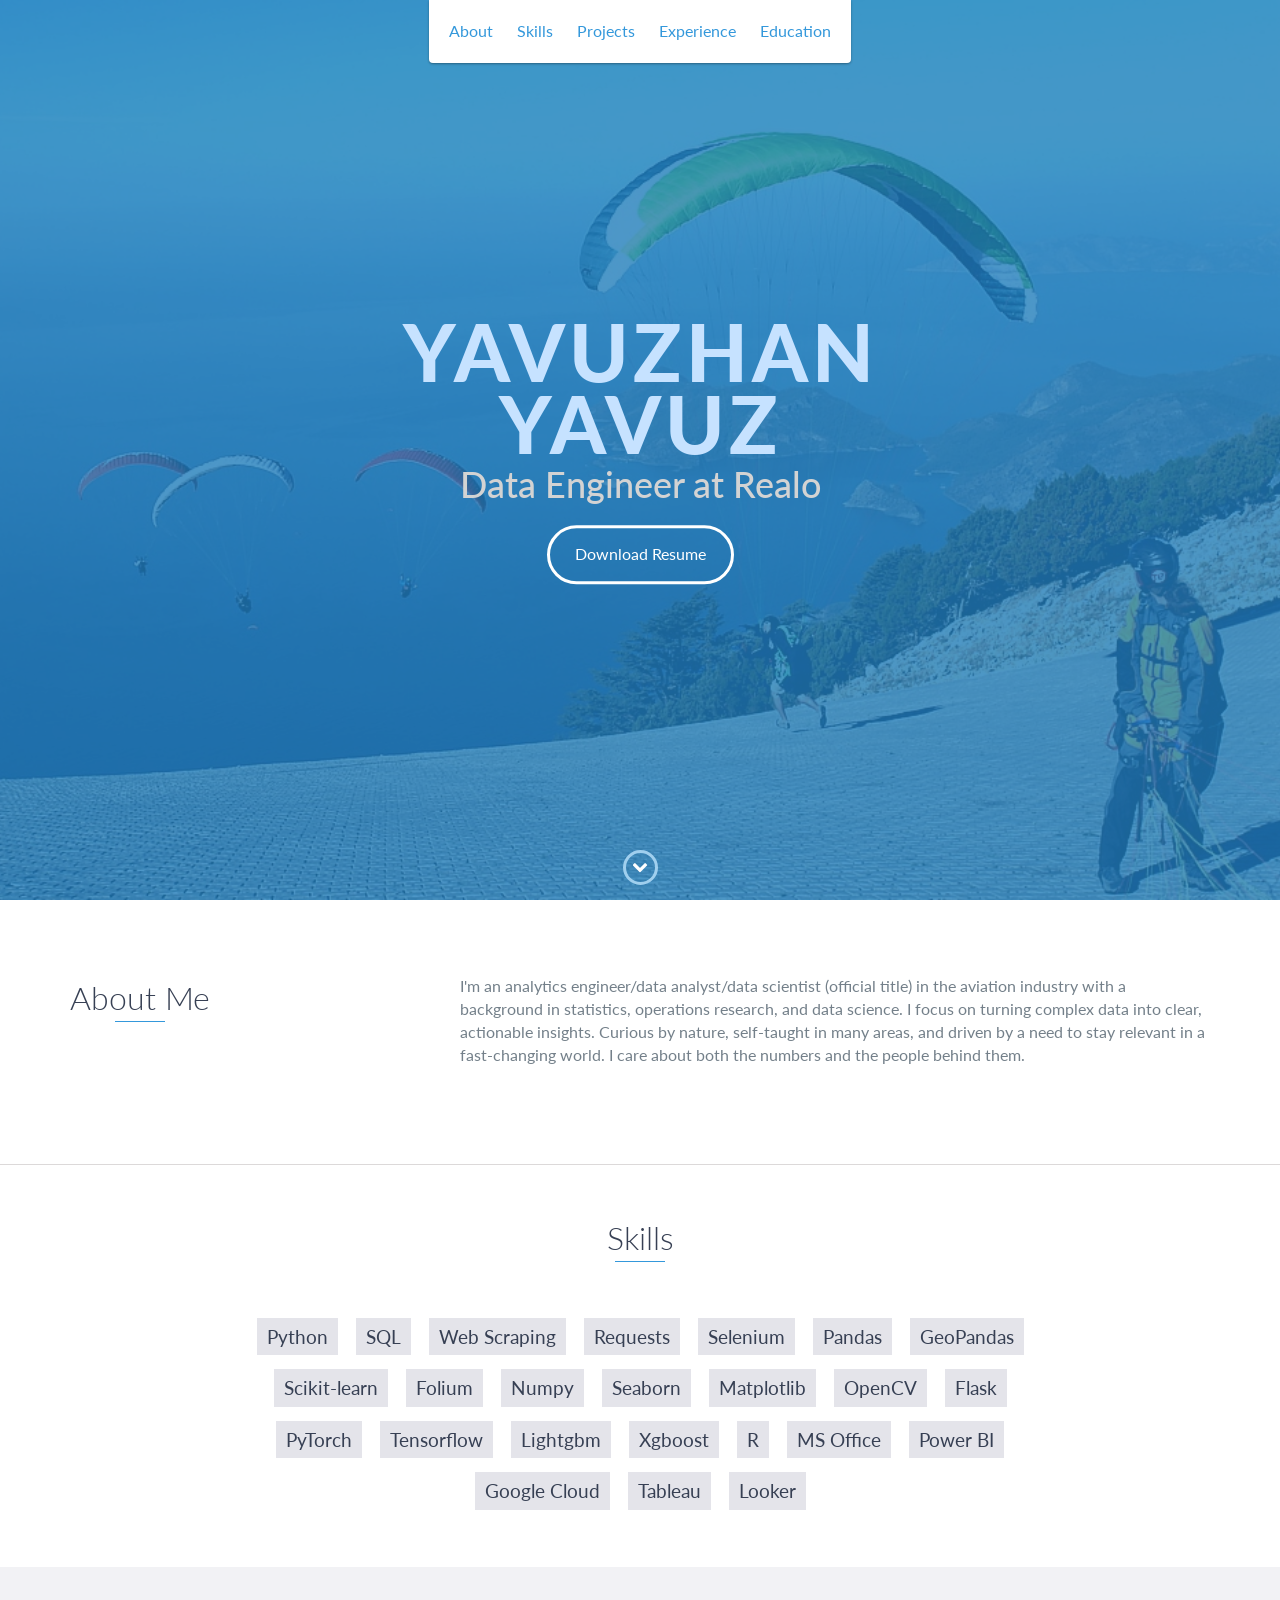
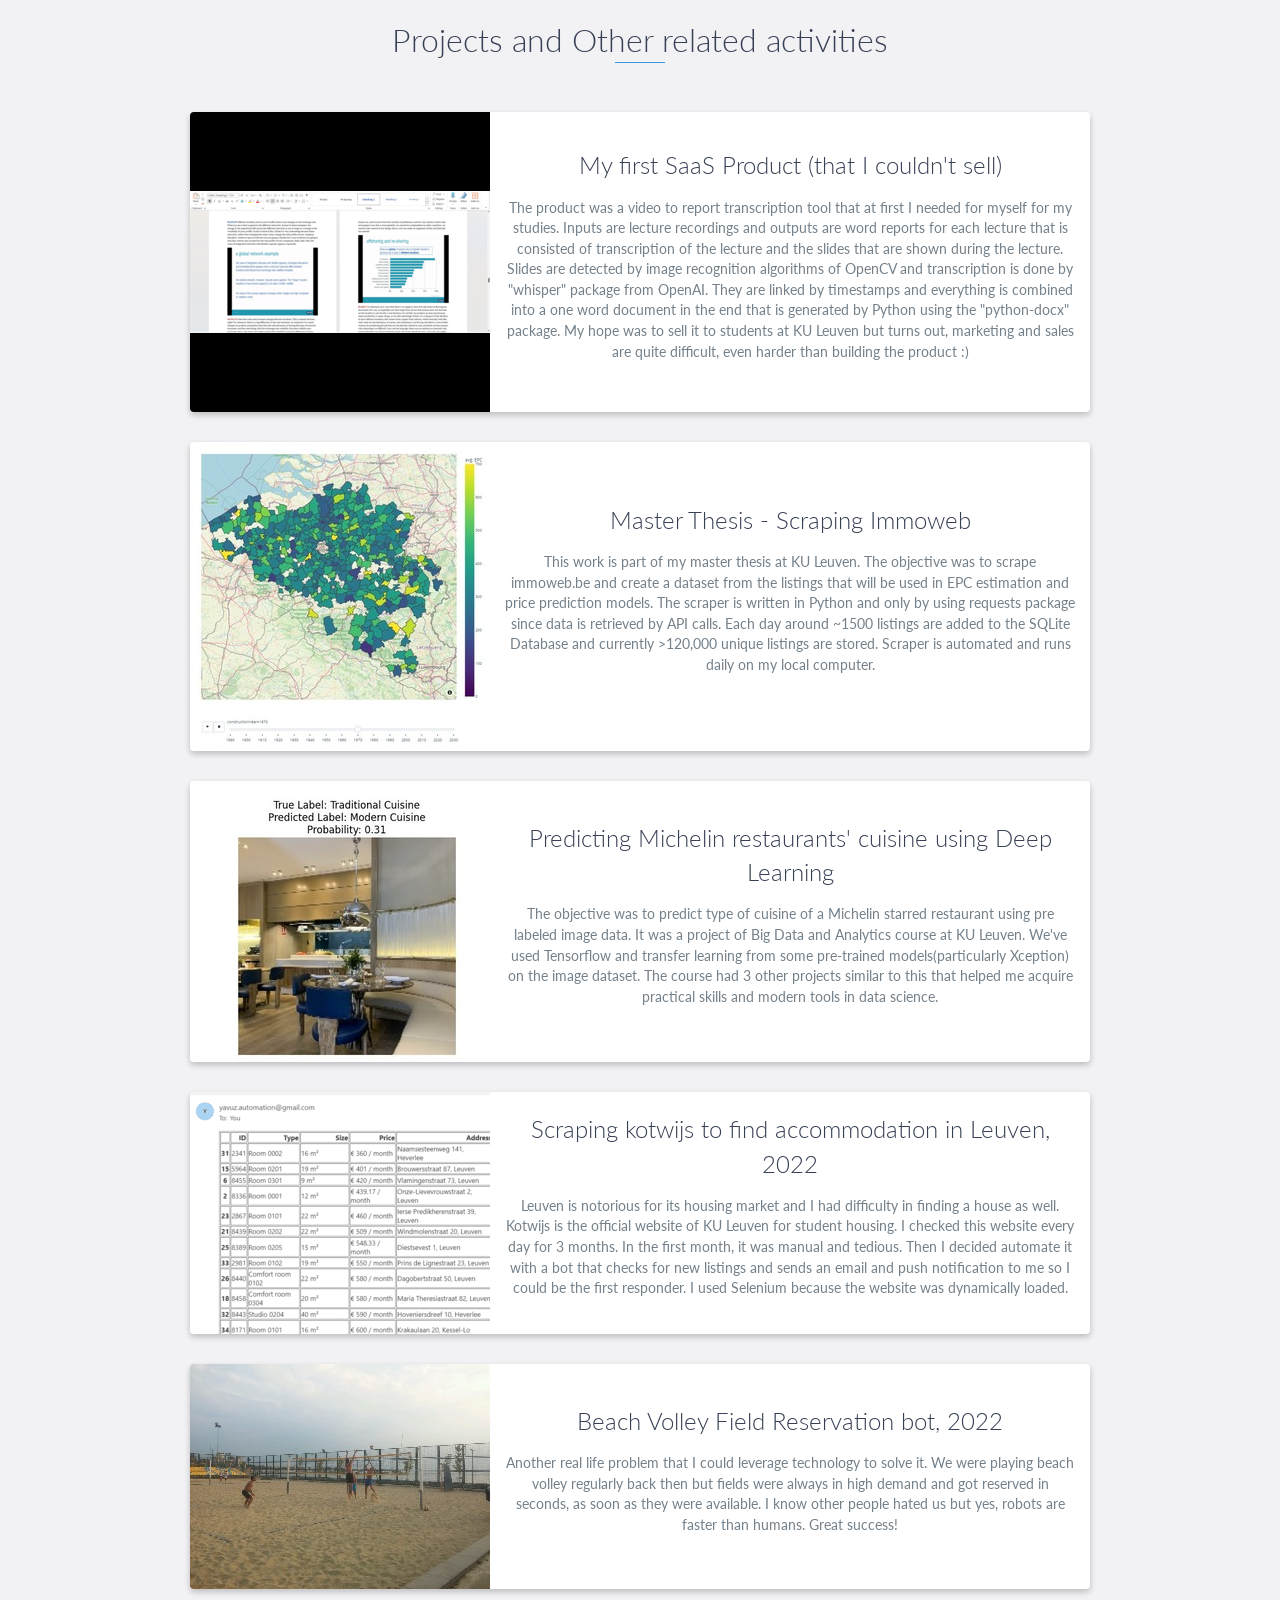
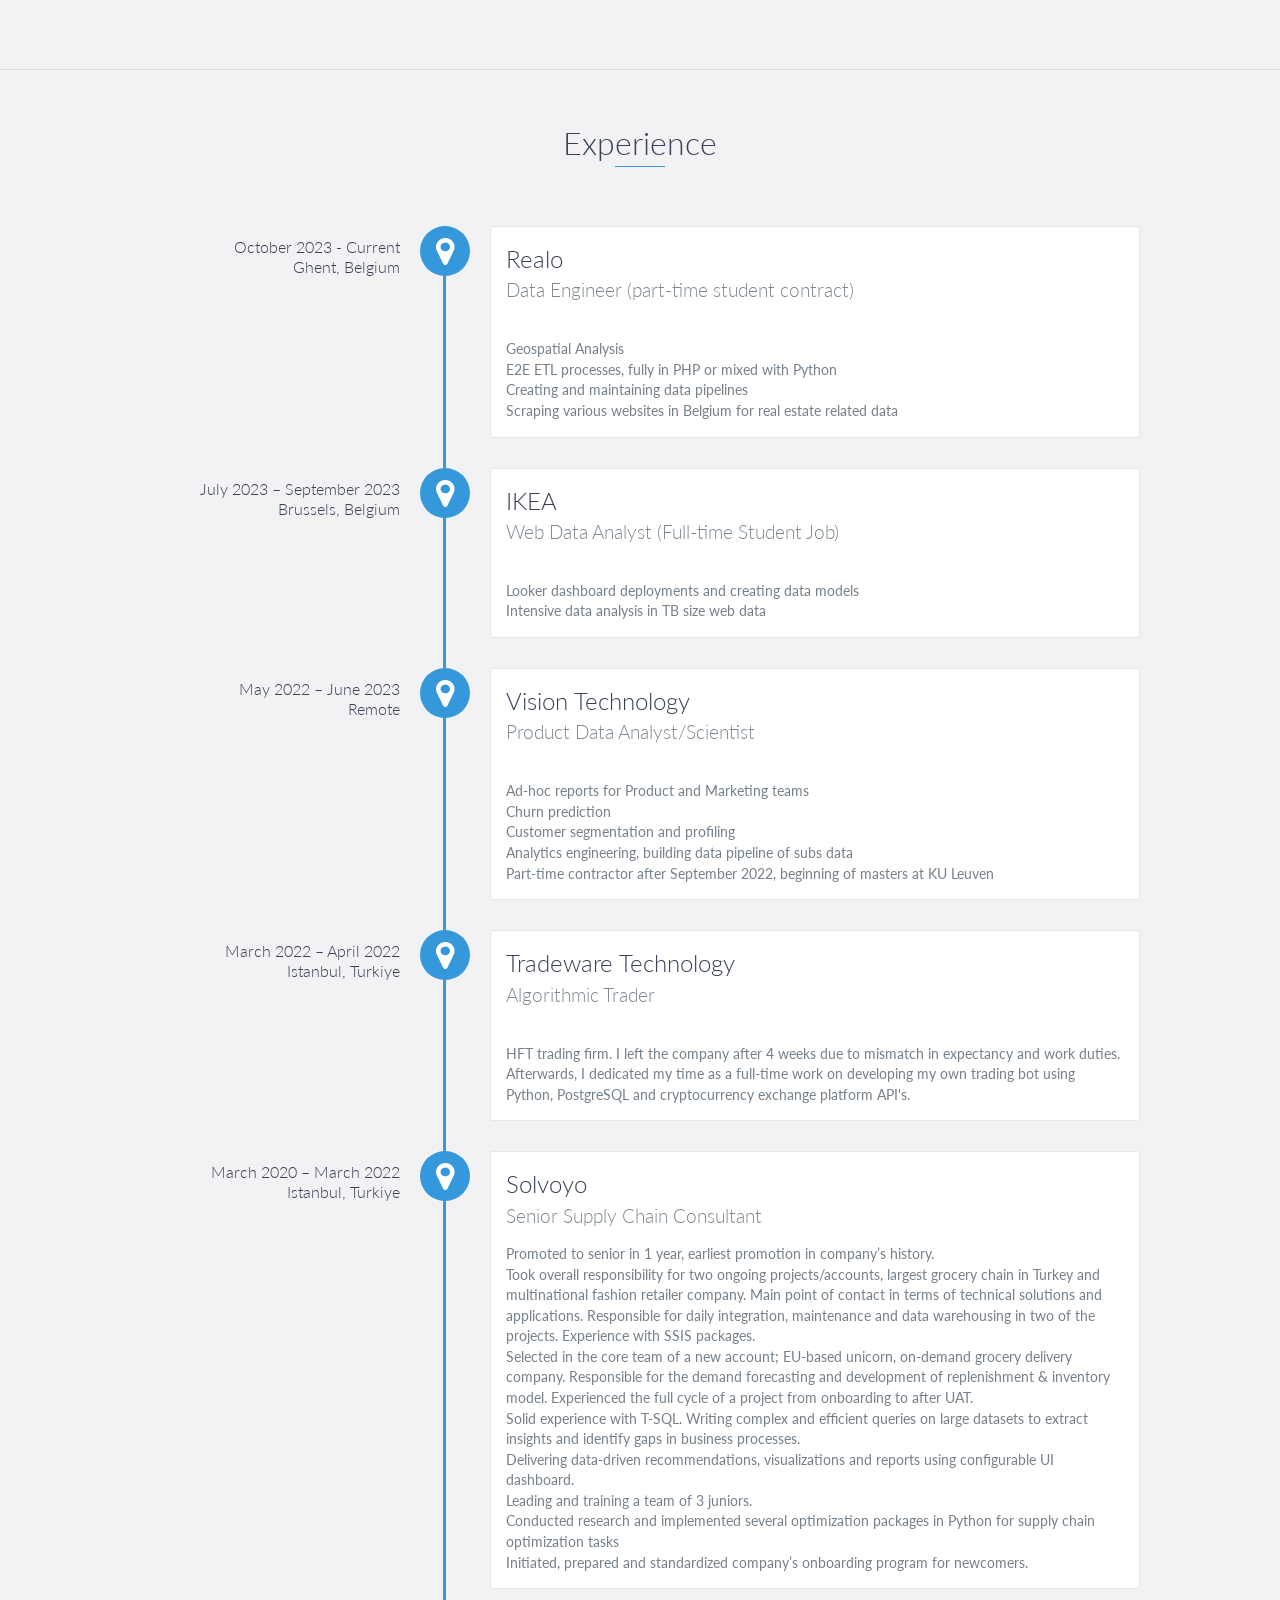
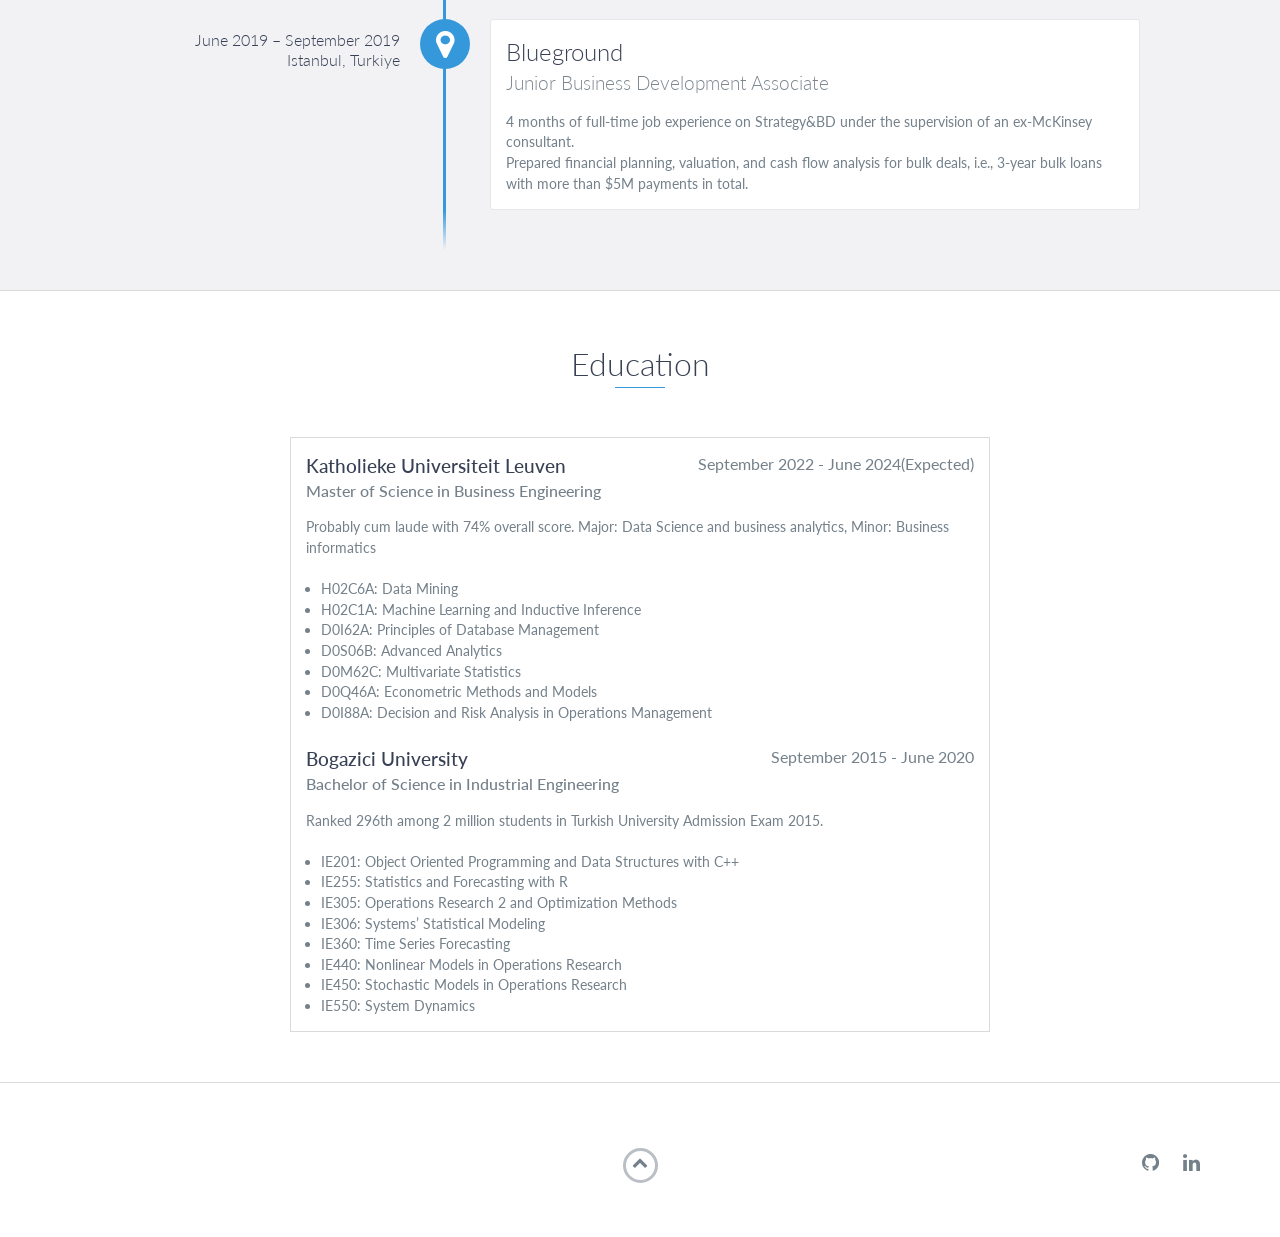
==== commit 00c7dfbc: "updated bio" ====
--- a/index.html
+++ b/index.html
@@ -86,7 +86,7 @@
         </div>
         <div class="col-md-8">
           <p>
-            The world is evolving fast, very fast. I know many people have been going through the feeling of falling behind, there are really too much content and development around us to keep up with. BUT, I believe there is also an opportunity in this. Institutions, regulations, companies and people are all in this cat and mice game. Some are leading with innovation and earns a competitive edge.
+            <!-- End #lead-down The world is evolving fast, very fast. I know many people have been going through the feeling of falling behind, there are really too much content and development around us to keep up with. BUT, I believe there is also an opportunity in this. Institutions, regulations, companies and people are all in this cat and mice game. Some are leading with innovation and earns a competitive edge.
             My goal is to stay relevant with this data century we're living in and apply the knowledge I've developed over the years to solve problems. I, particularly, like working with data and transform its complex structure into a story that tells us something on how to move forward. In projects section, you can find some examples of me encountering with a problem and using technology & tools & recent developments to solve it. 
             <br>
             <br>
@@ -95,7 +95,8 @@
             I believe that continuous learning is essential, not just because it keeps us relevant, but also because the enthusiasm it generates infuses joy and excitement into our lives. 
 
             In this data-driven era, technology is my instrument, and data, my canvas. Customers and stakeholders are still humans though. So I know communication will always be a permanent key.            
-
+            -->
+            I'm an analytics engineer/data analyst/data scientist (official title) in the aviation industry with a background in statistics, operations research, and data science. I focus on turning complex data into clear, actionable insights. Curious by nature, self-taught in many areas, and driven by a need to stay relevant in a fast-changing world. I care about both the numbers and the people behind them.
             <br>
             <br>
           </p>
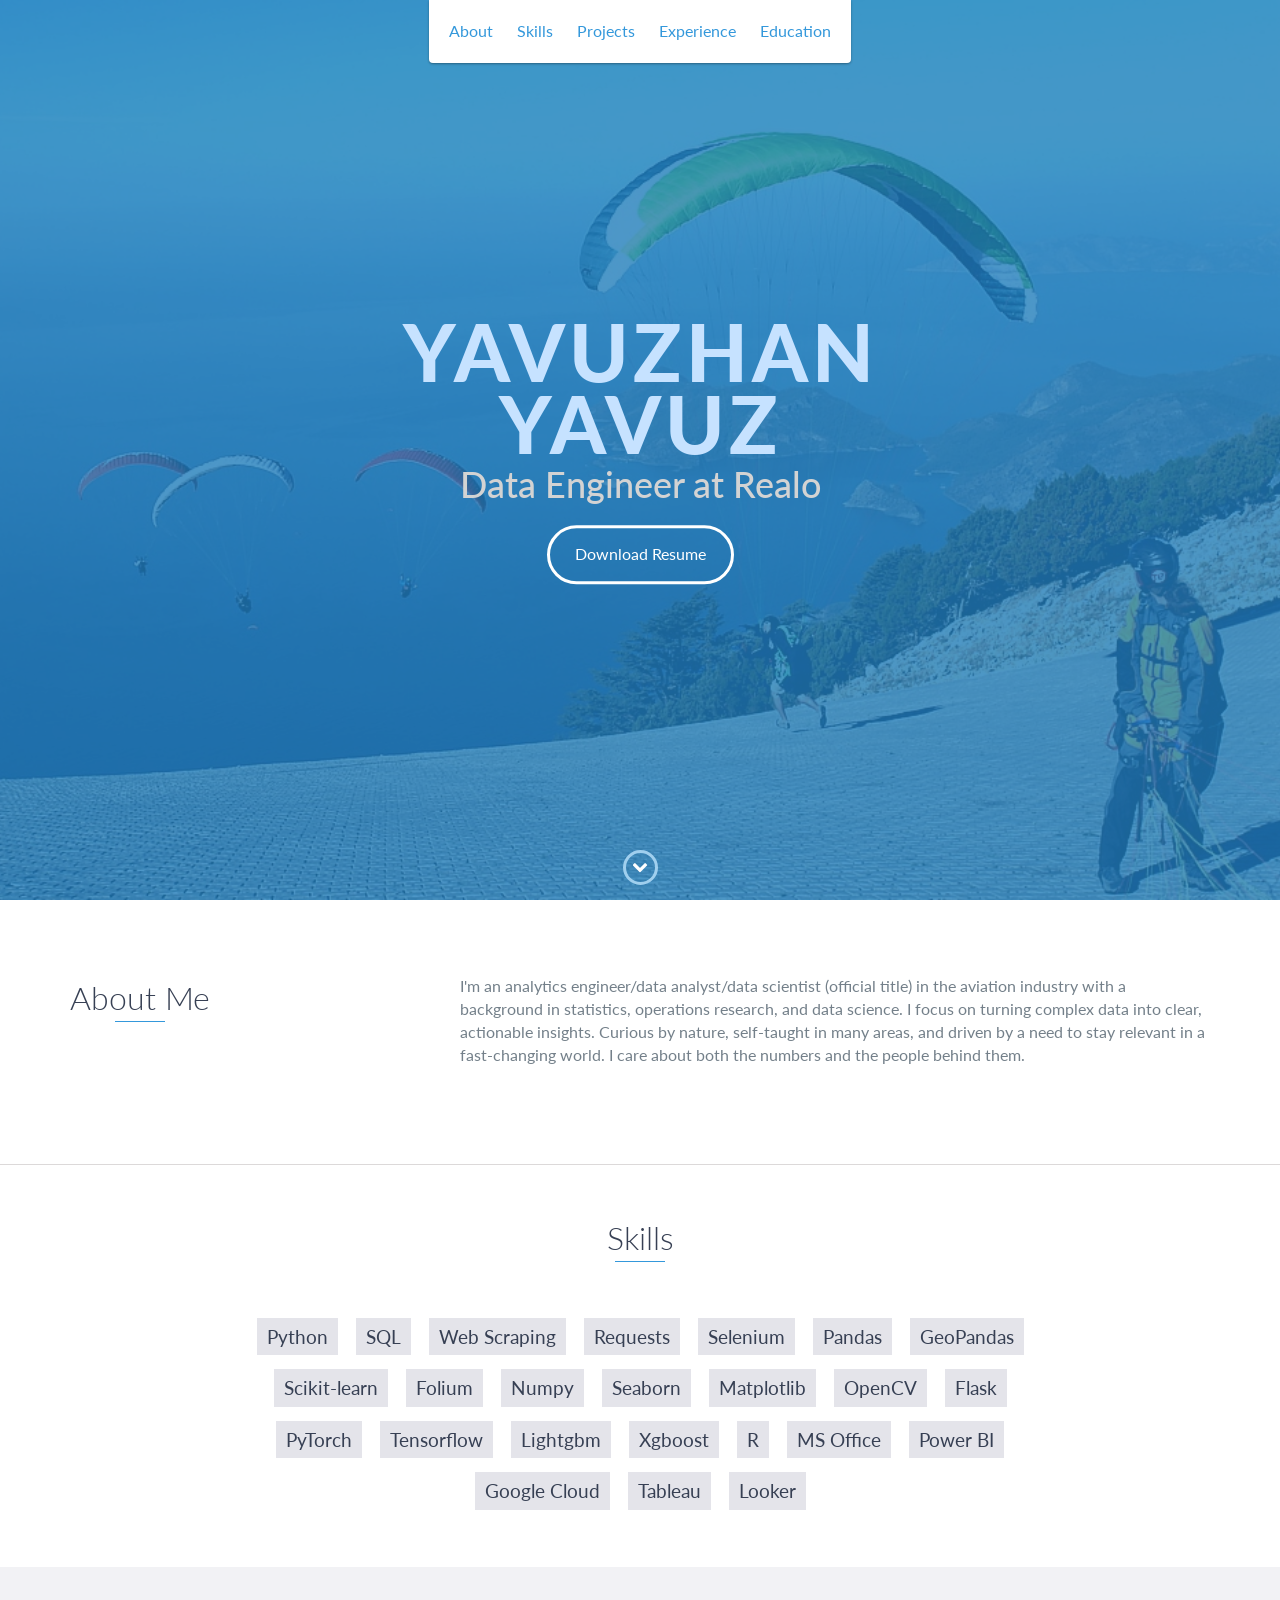
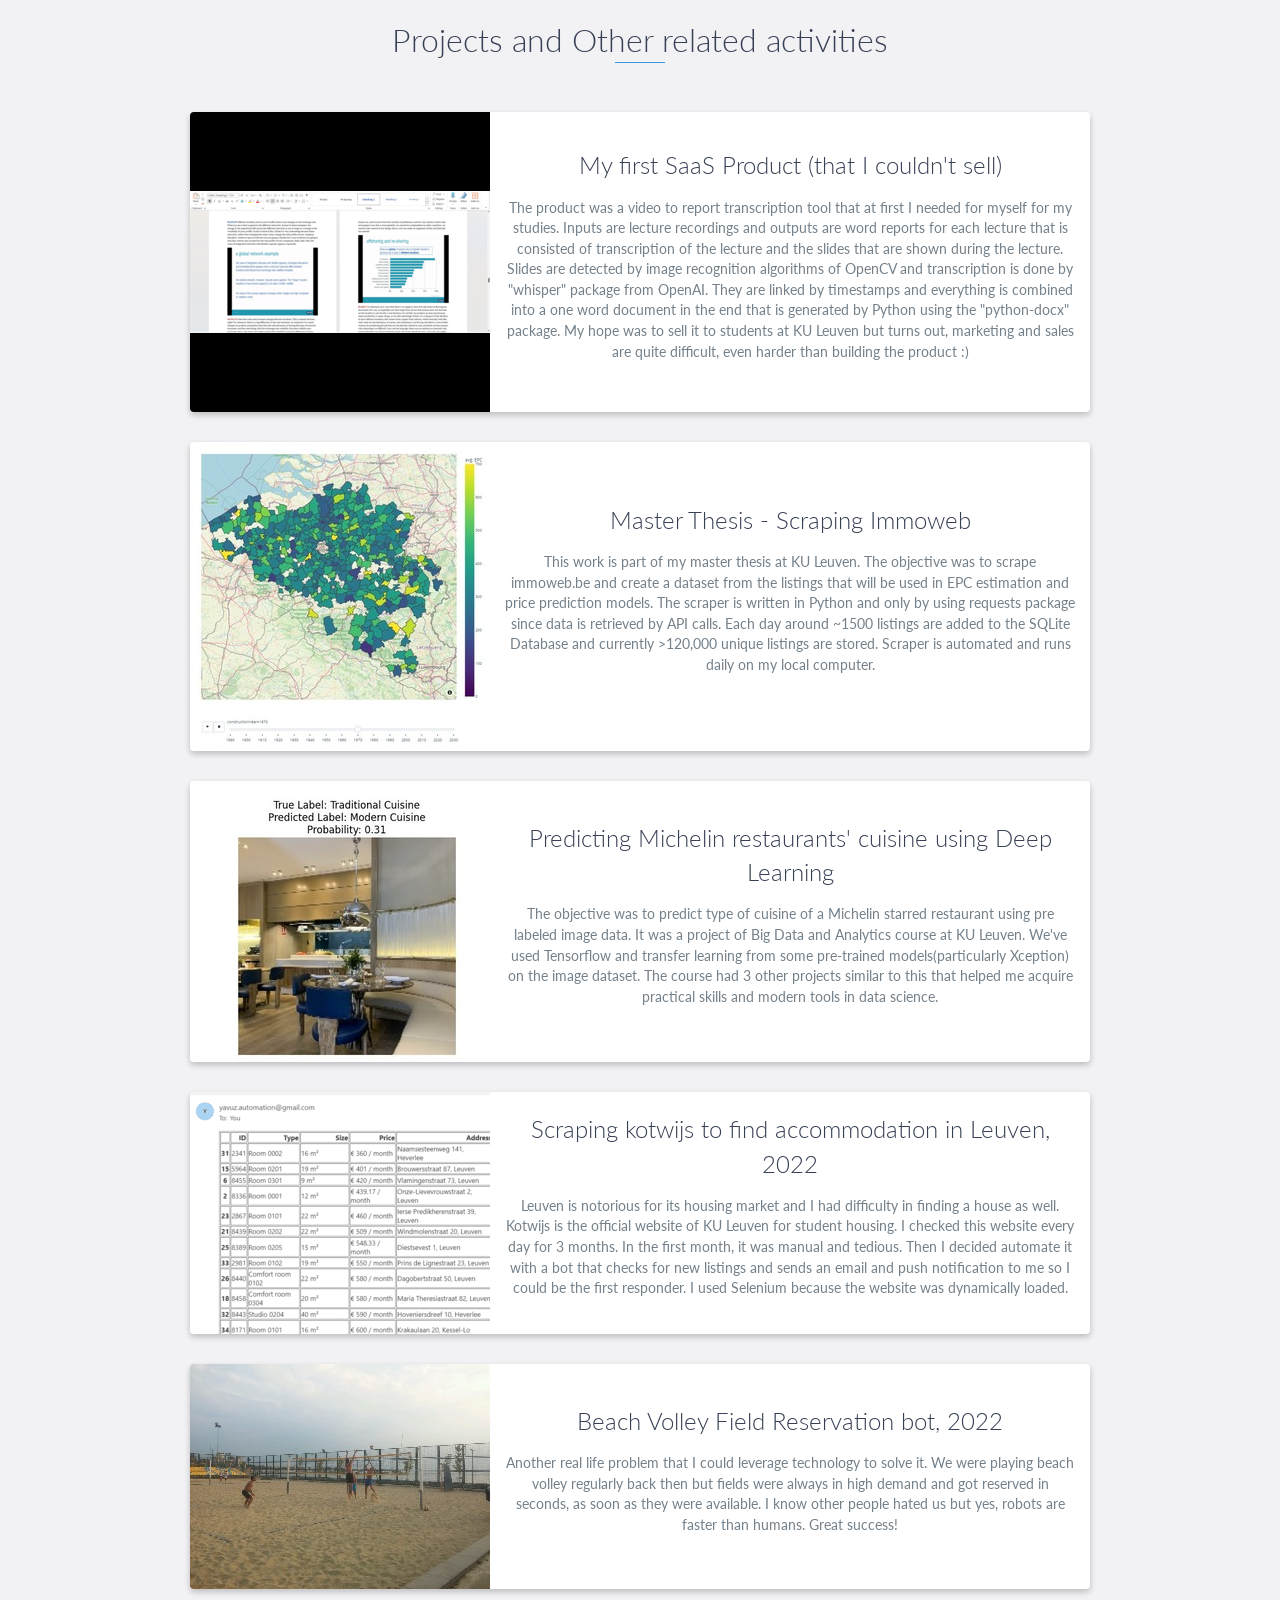
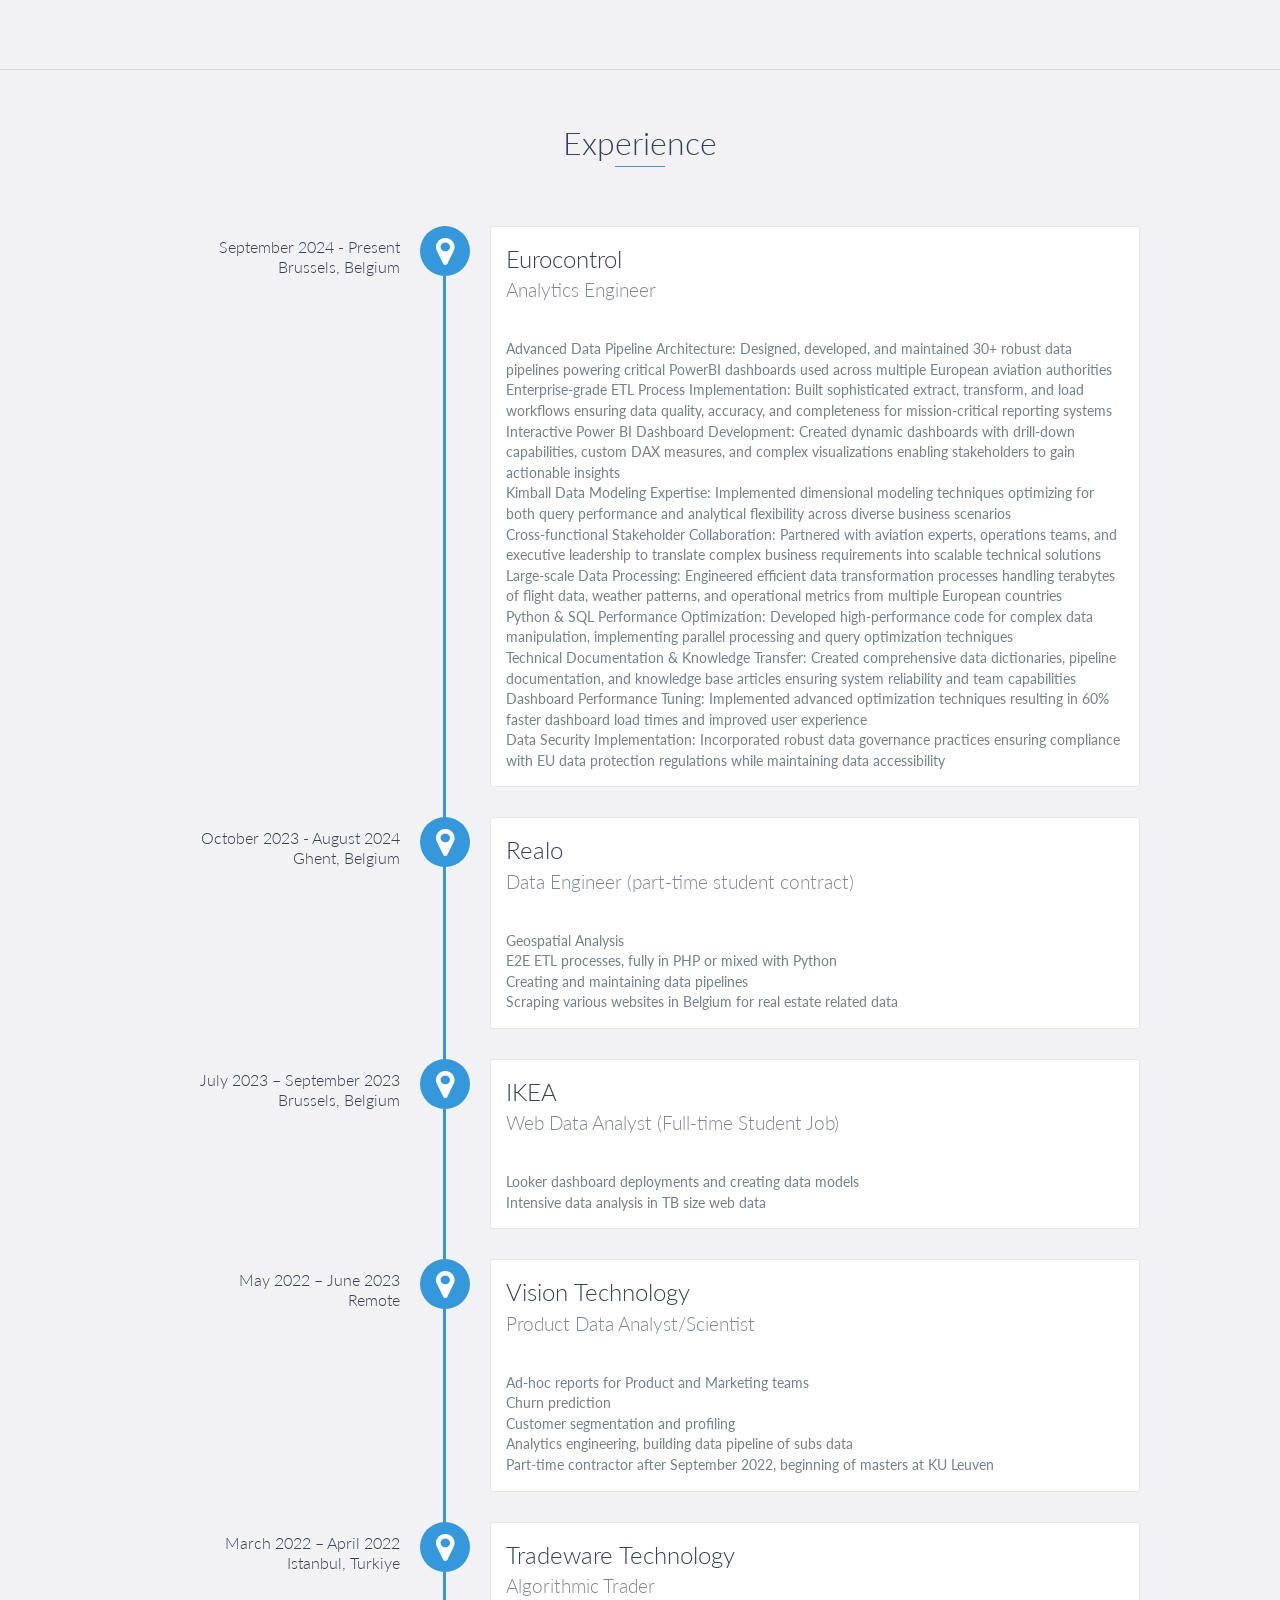
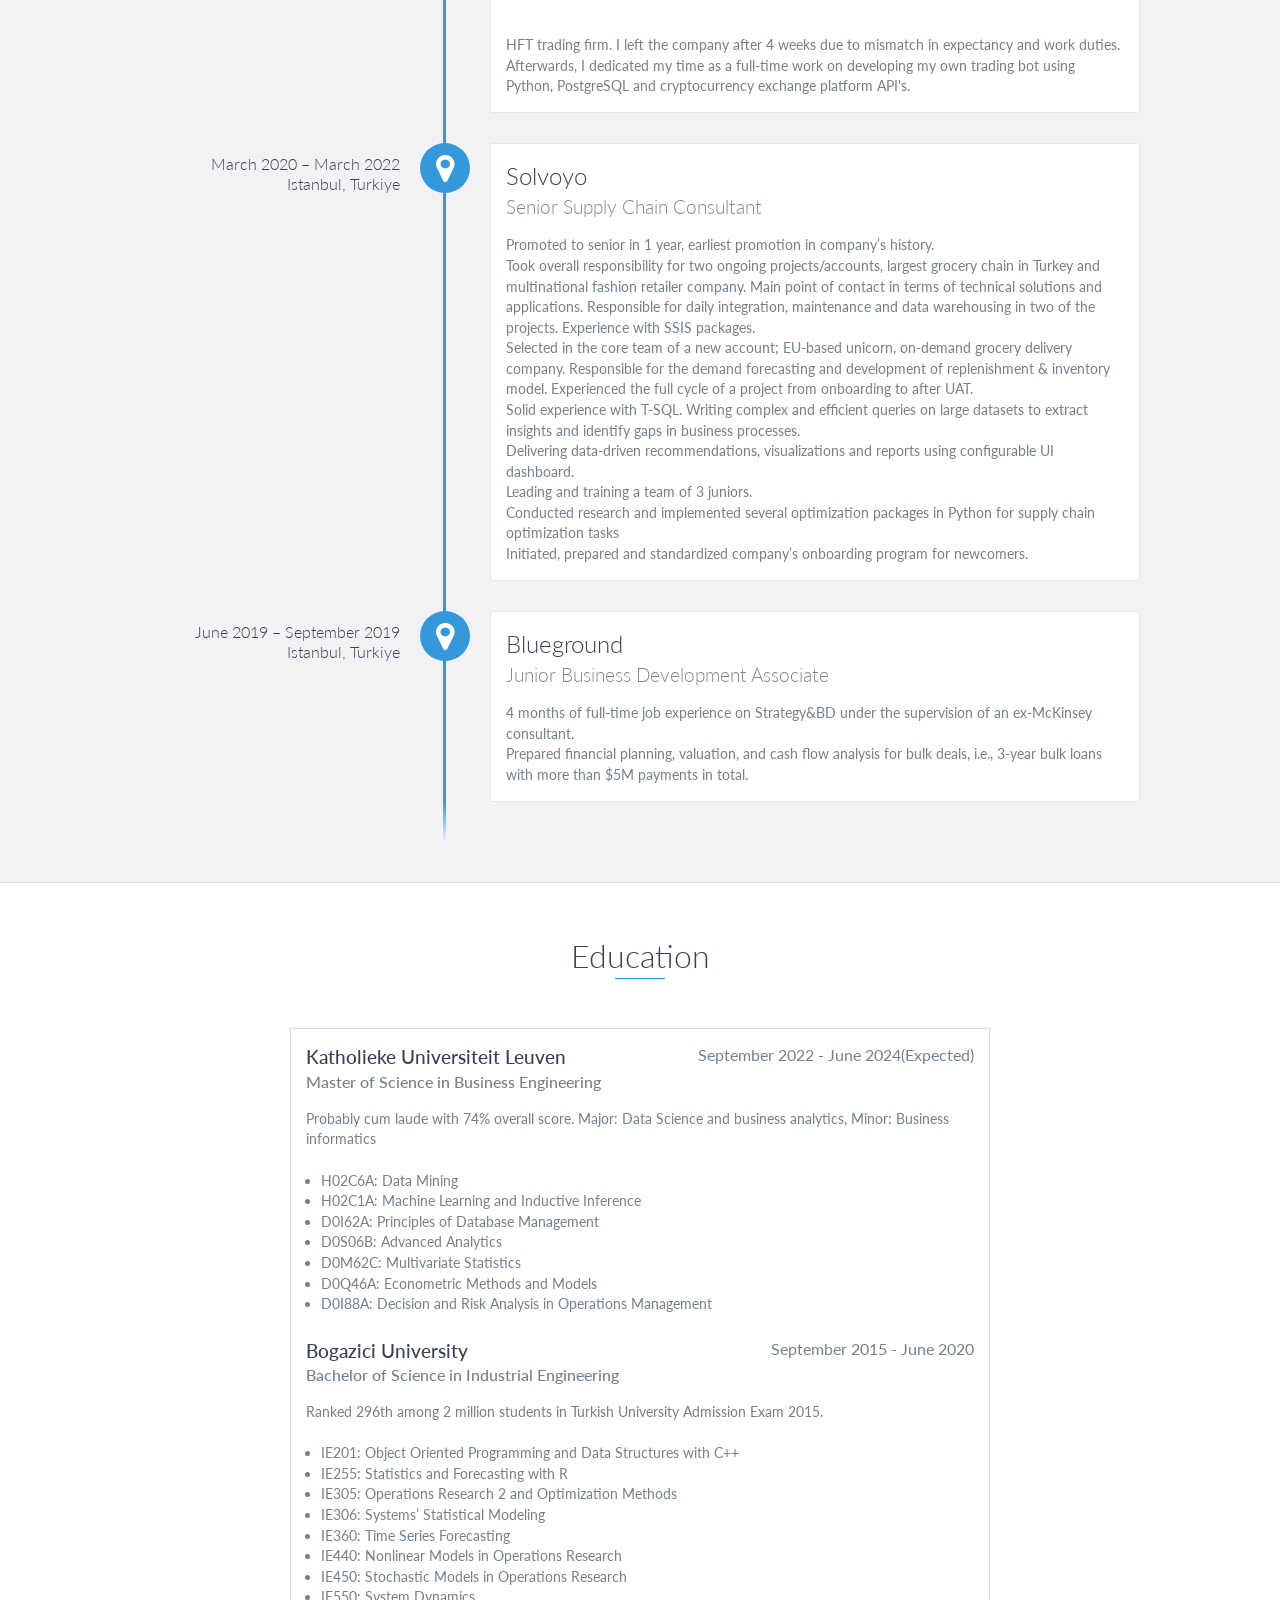
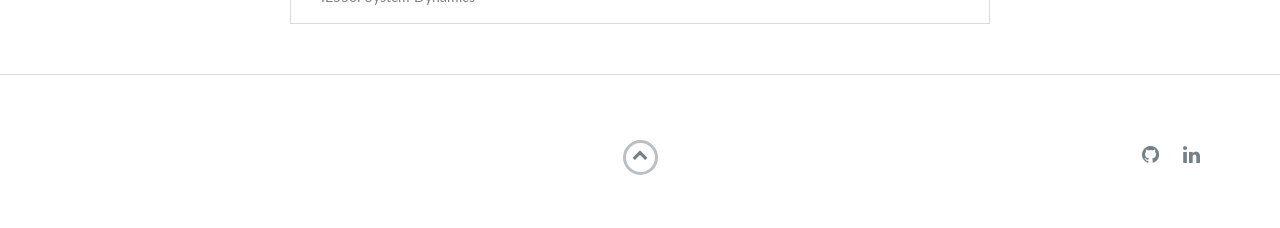
==== commit beee0cf3: "added eurocontrol" ====
--- a/index.html
+++ b/index.html
@@ -232,7 +232,23 @@
   <div id="experience" class="background-alt">
     <h2 class="heading">Experience</h2>
     <div id="experience-timeline">
-      <div data-date="October 2023 - Current" data-location="Ghent, Belgium">
+      <div data-date="September 2024 - Present" data-location="Brussels, Belgium">
+        <h3>Eurocontrol</h3>
+        <h4>Analytics Engineer</h4>
+        <p>
+          <br>Advanced Data Pipeline Architecture: Designed, developed, and maintained 30+ robust data pipelines powering critical PowerBI dashboards used across multiple European aviation authorities
+          <br>Enterprise-grade ETL Process Implementation: Built sophisticated extract, transform, and load workflows ensuring data quality, accuracy, and completeness for mission-critical reporting systems
+          <br>Interactive Power BI Dashboard Development: Created dynamic dashboards with drill-down capabilities, custom DAX measures, and complex visualizations enabling stakeholders to gain actionable insights
+          <br>Kimball Data Modeling Expertise: Implemented dimensional modeling techniques optimizing for both query performance and analytical flexibility across diverse business scenarios
+          <br>Cross-functional Stakeholder Collaboration: Partnered with aviation experts, operations teams, and executive leadership to translate complex business requirements into scalable technical solutions
+          <br>Large-scale Data Processing: Engineered efficient data transformation processes handling terabytes of flight data, weather patterns, and operational metrics from multiple European countries
+          <br>Python & SQL Performance Optimization: Developed high-performance code for complex data manipulation, implementing parallel processing and query optimization techniques
+          <br>Technical Documentation & Knowledge Transfer: Created comprehensive data dictionaries, pipeline documentation, and knowledge base articles ensuring system reliability and team capabilities
+          <br>Dashboard Performance Tuning: Implemented advanced optimization techniques resulting in 60% faster dashboard load times and improved user experience
+          <br>Data Security Implementation: Incorporated robust data governance practices ensuring compliance with EU data protection regulations while maintaining data accessibility
+        </p>
+      </div>
+      <div data-date="October 2023 - August 2024" data-location="Ghent, Belgium">
         <h3>Realo</h3>
         <h4>Data Engineer (part-time student contract)</h4>
         <p>
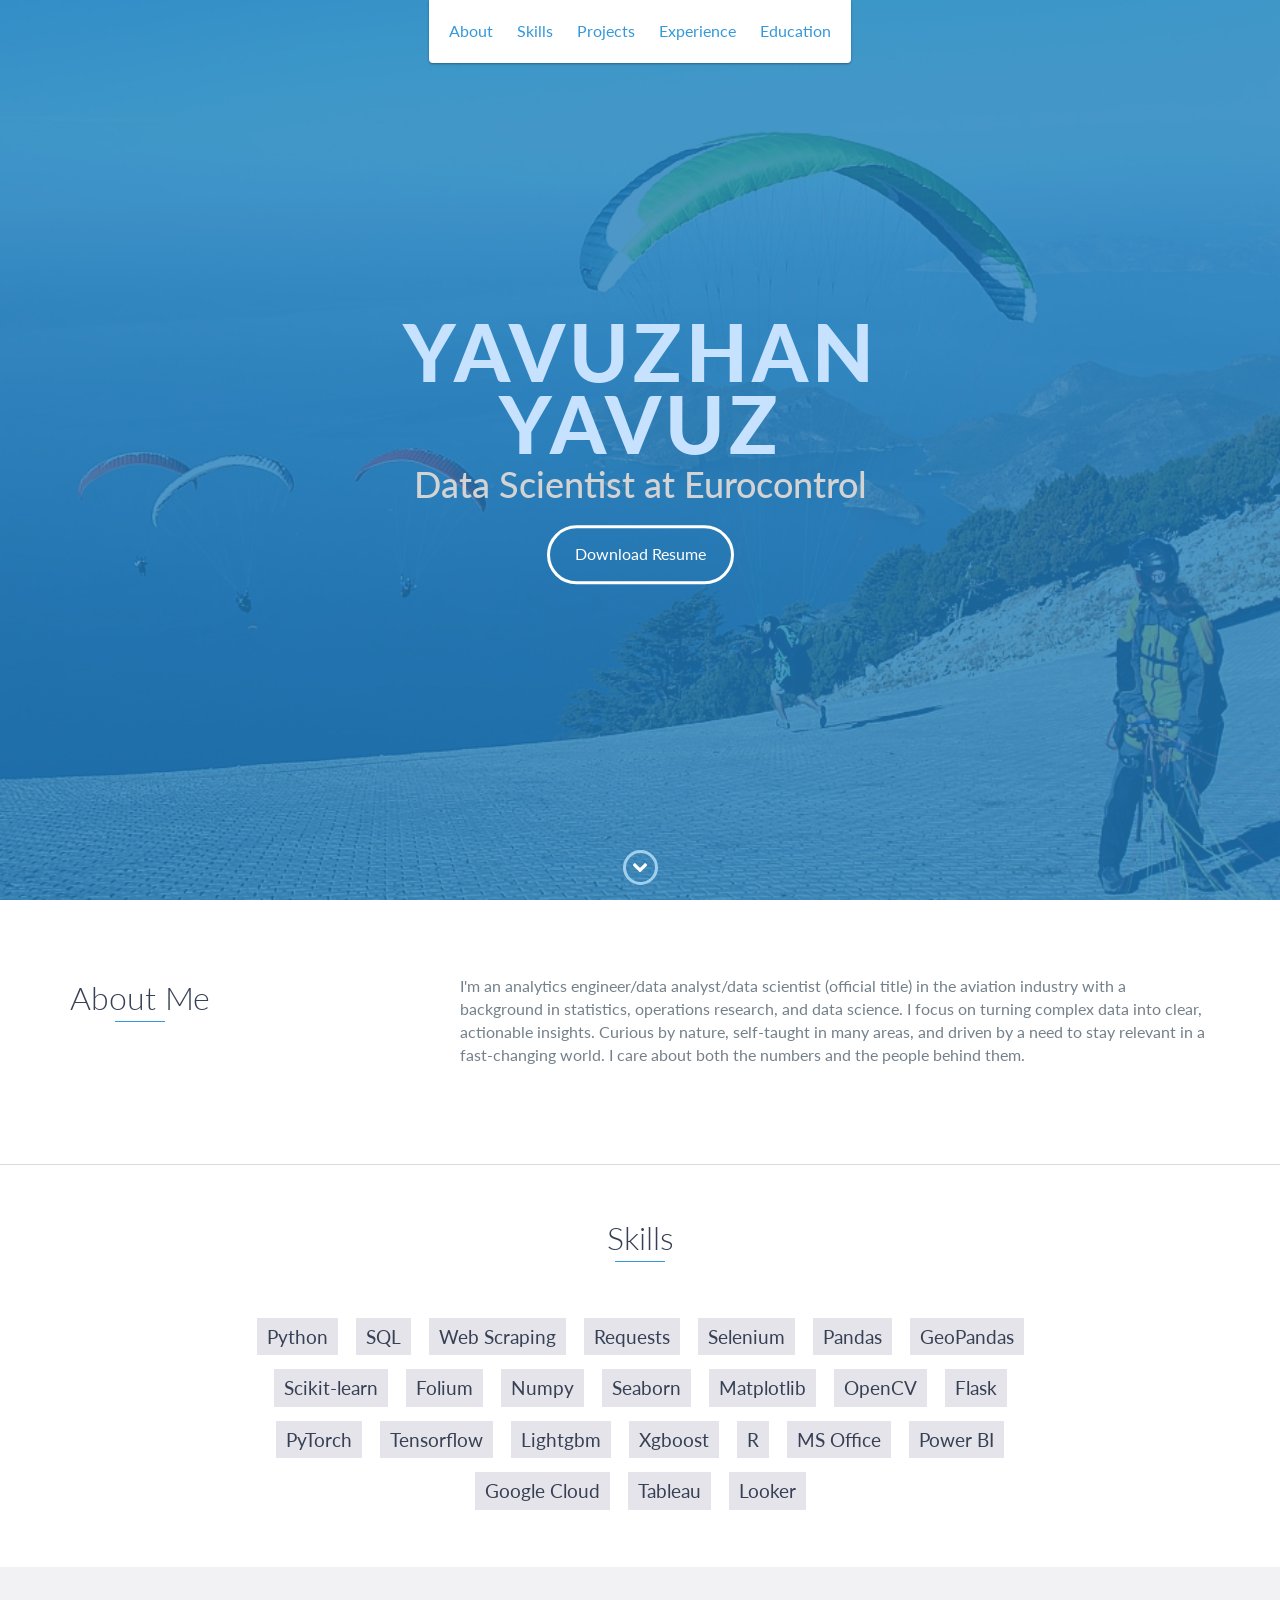
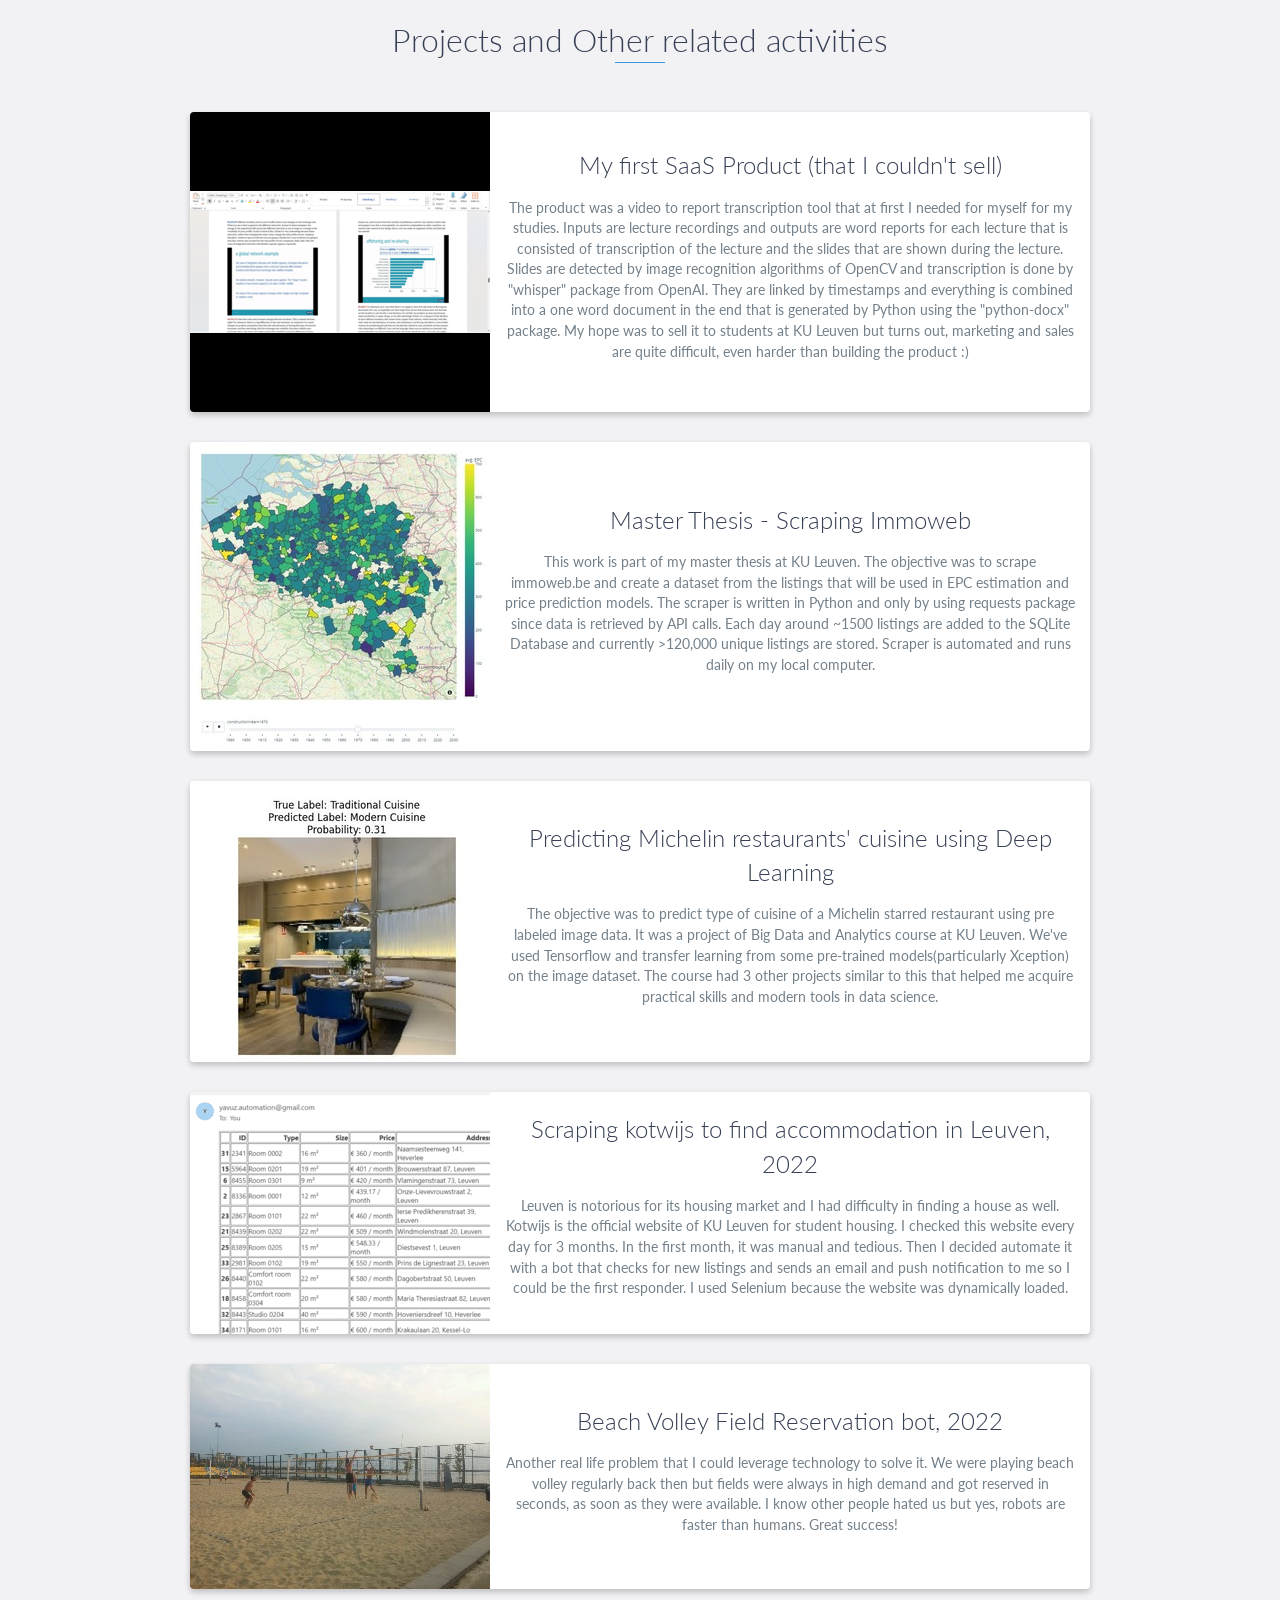
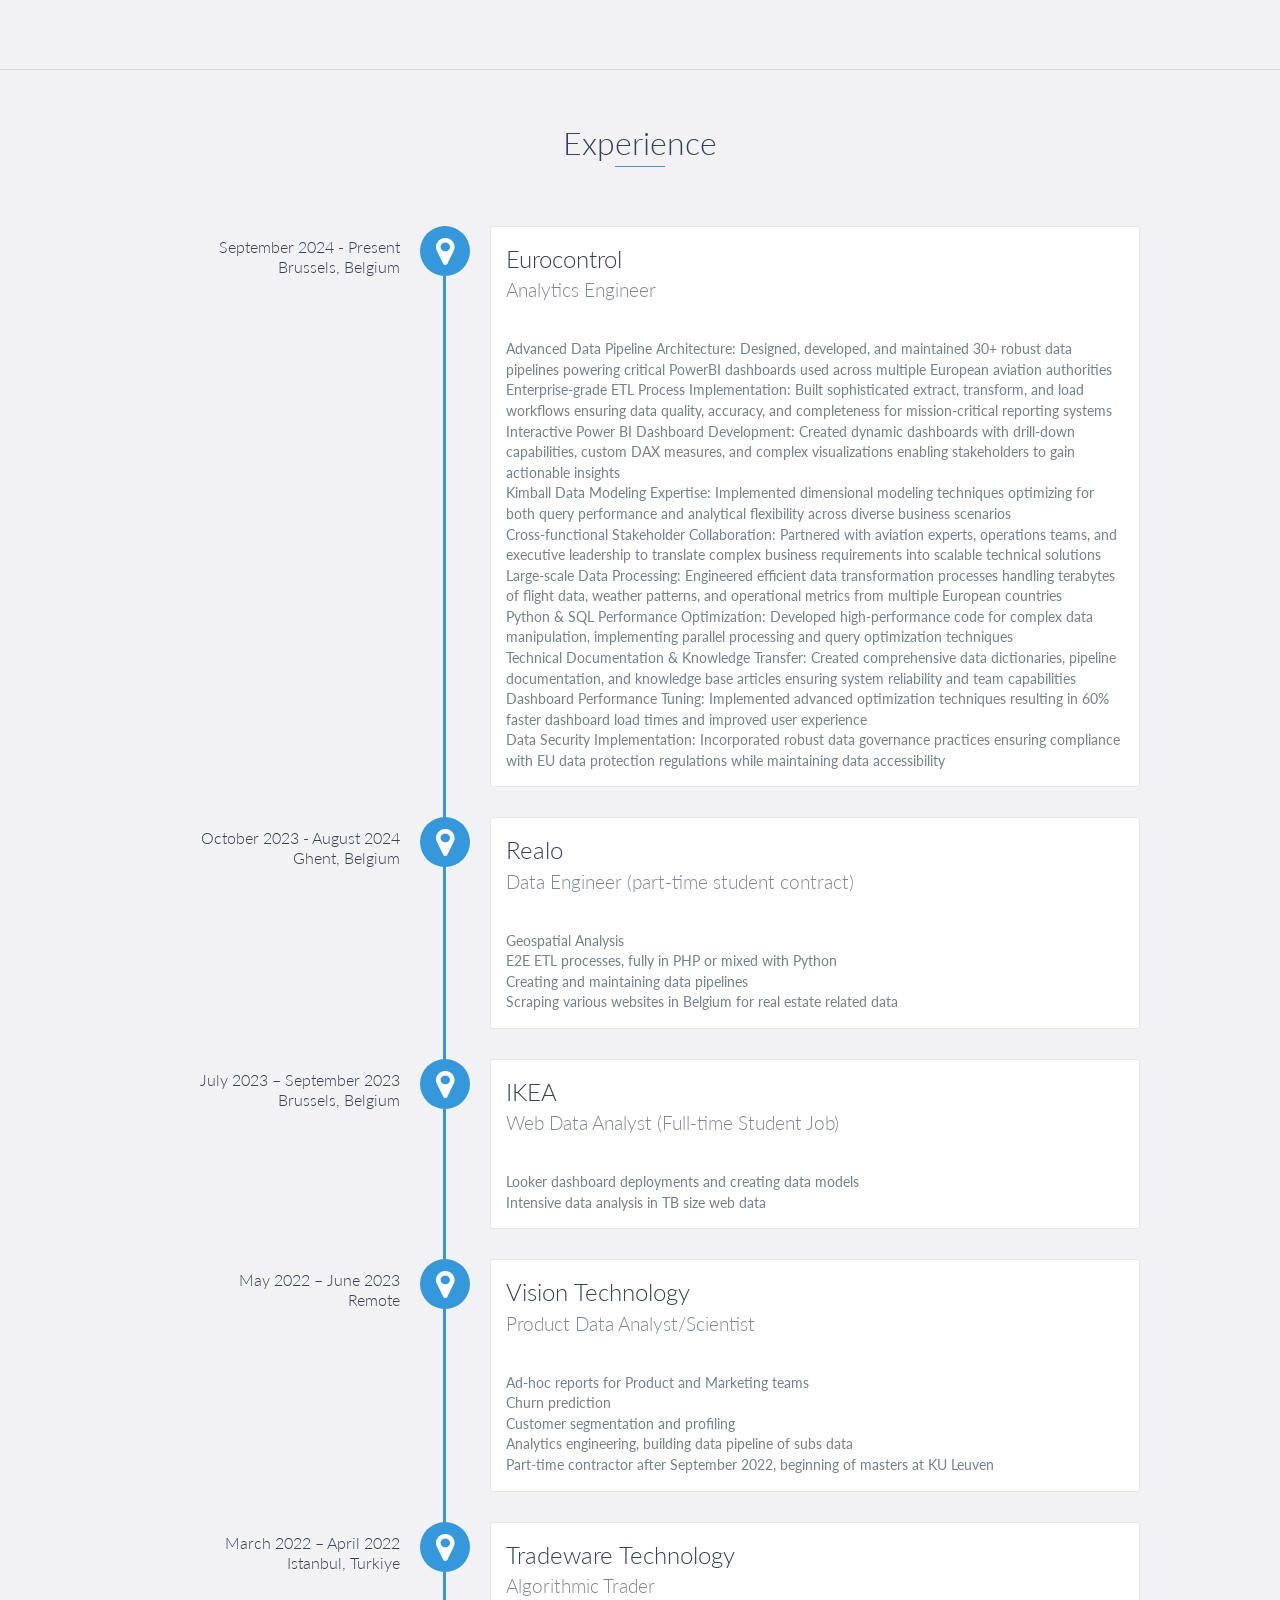
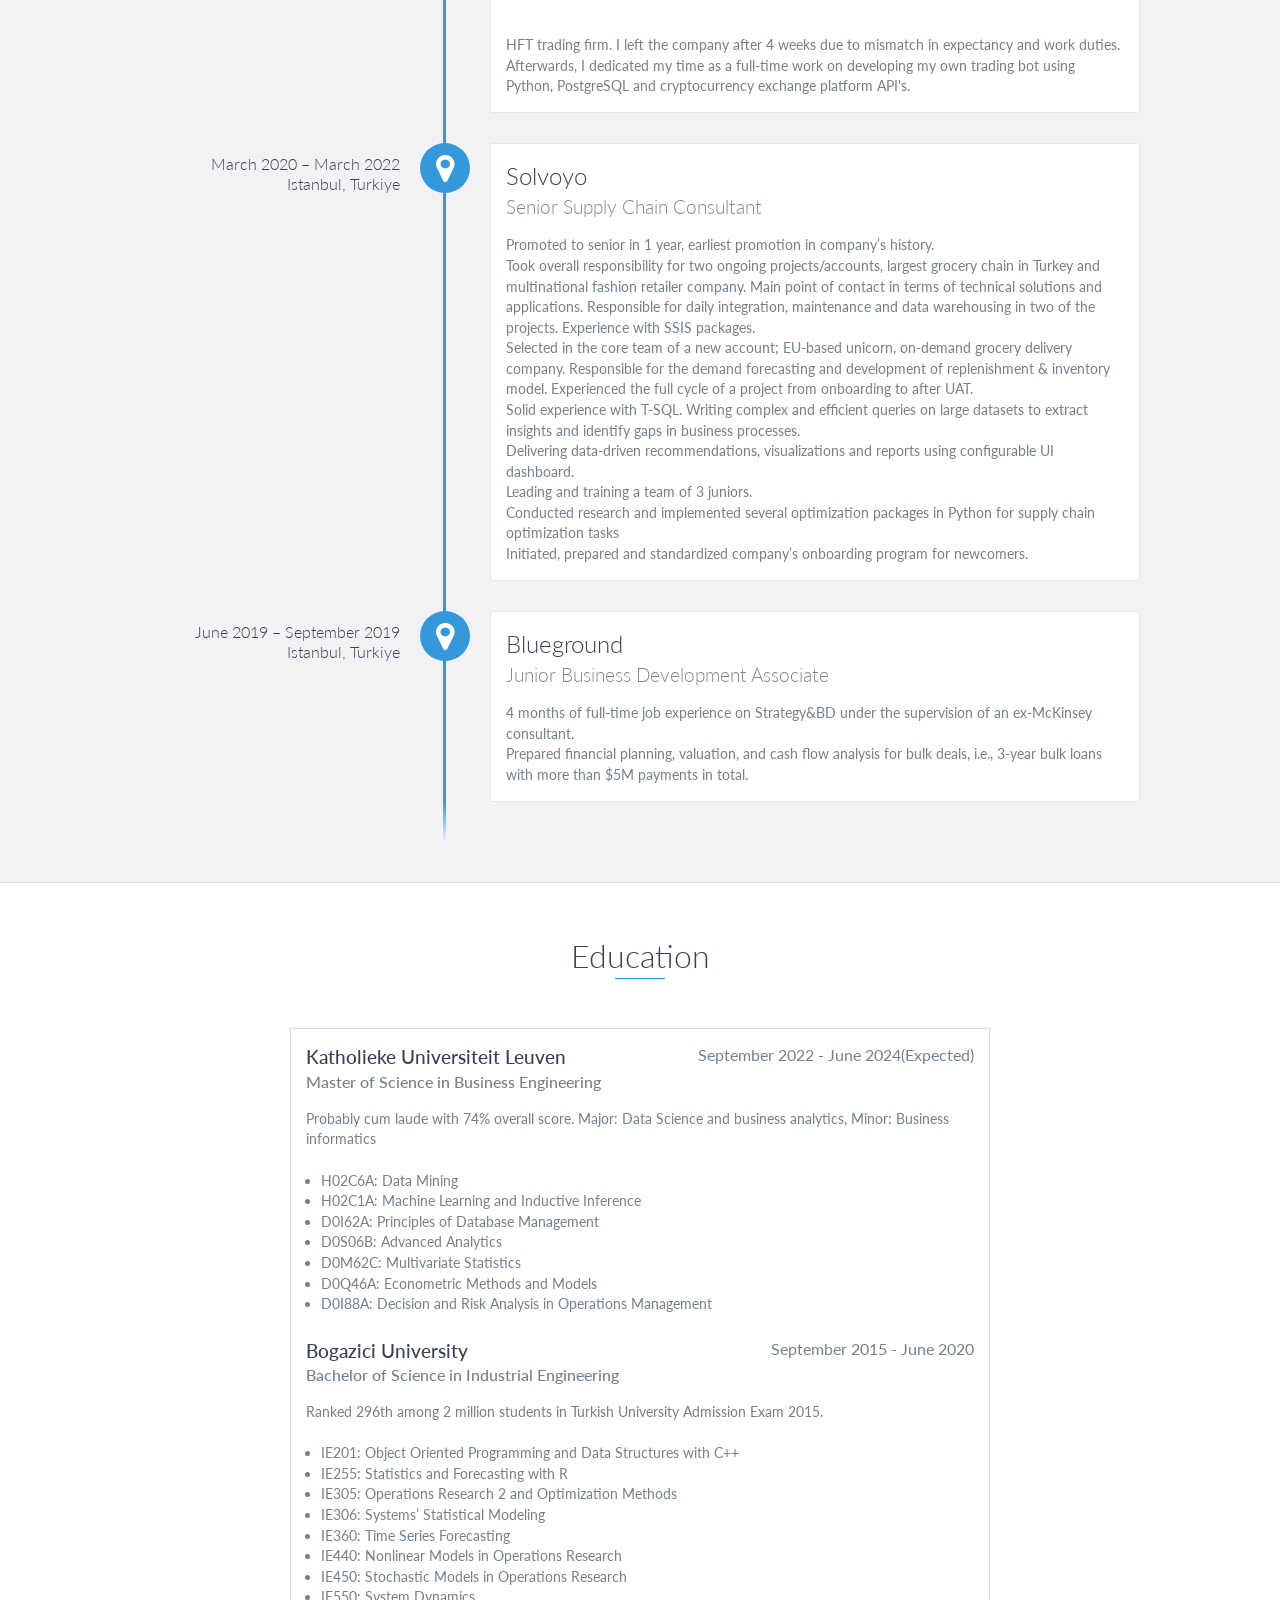
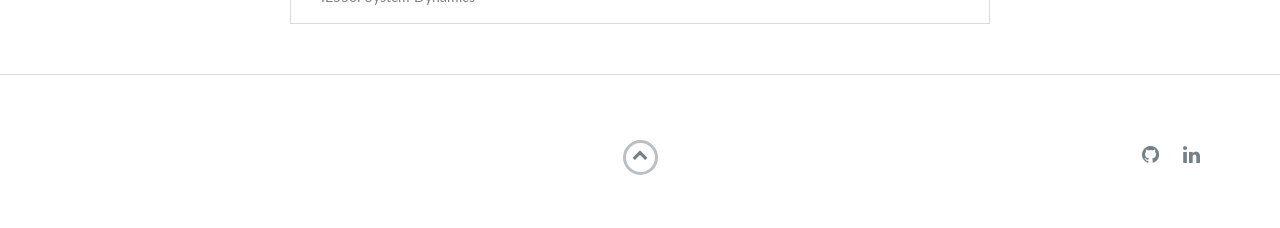
==== commit aba3a3c7: "updated title" ====
--- a/index.html
+++ b/index.html
@@ -62,7 +62,7 @@
   <div id="lead">
     <div id="lead-content">
       <h1>Yavuzhan Yavuz</h1>
-      <h2 style="color:lightgray">Data Engineer at Realo</h2>
+      <h2 style="color:lightgray">Data Scientist at Eurocontrol</h2>
       <a href="YavuzhanYavuz.pdf" download="Resume_YavuzhanYavuz.pdf" class="btn-rounded-white">Download Resume</a>
     </div>
     <!-- End #lead-content -->
